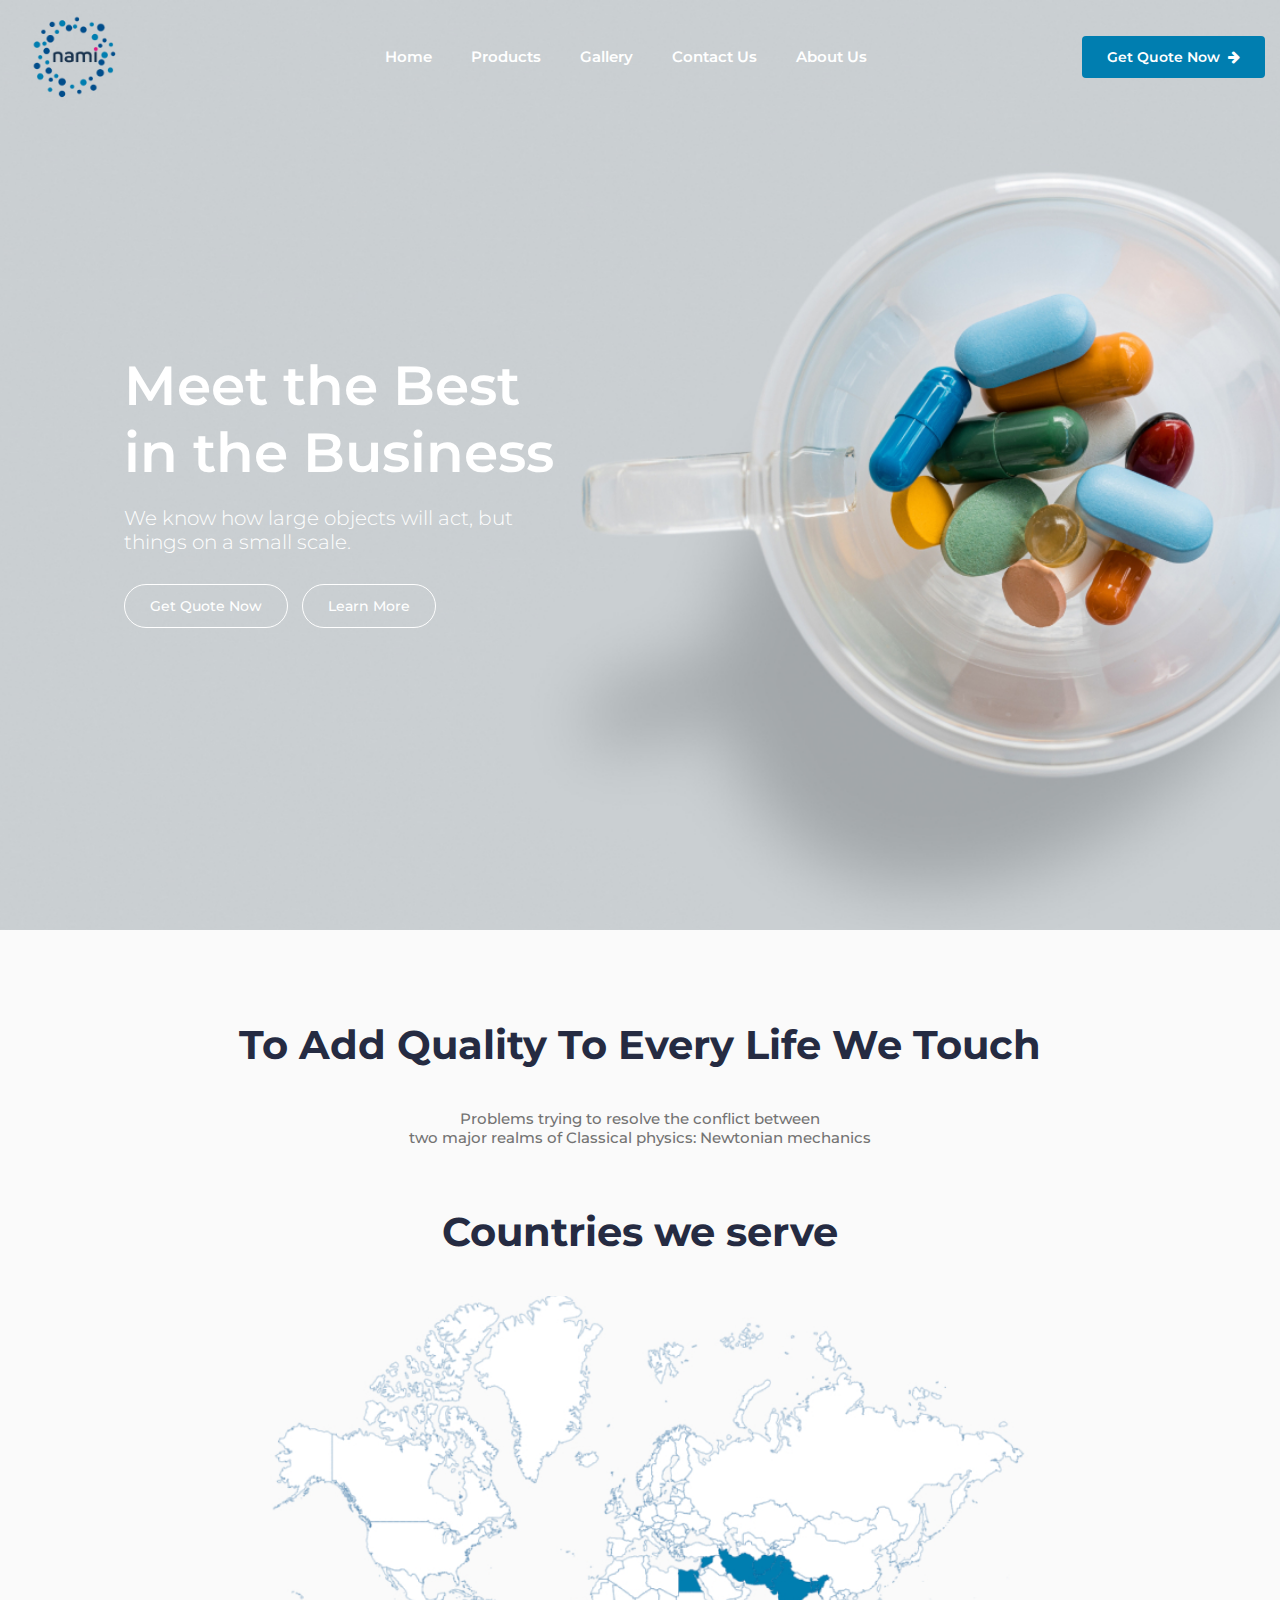
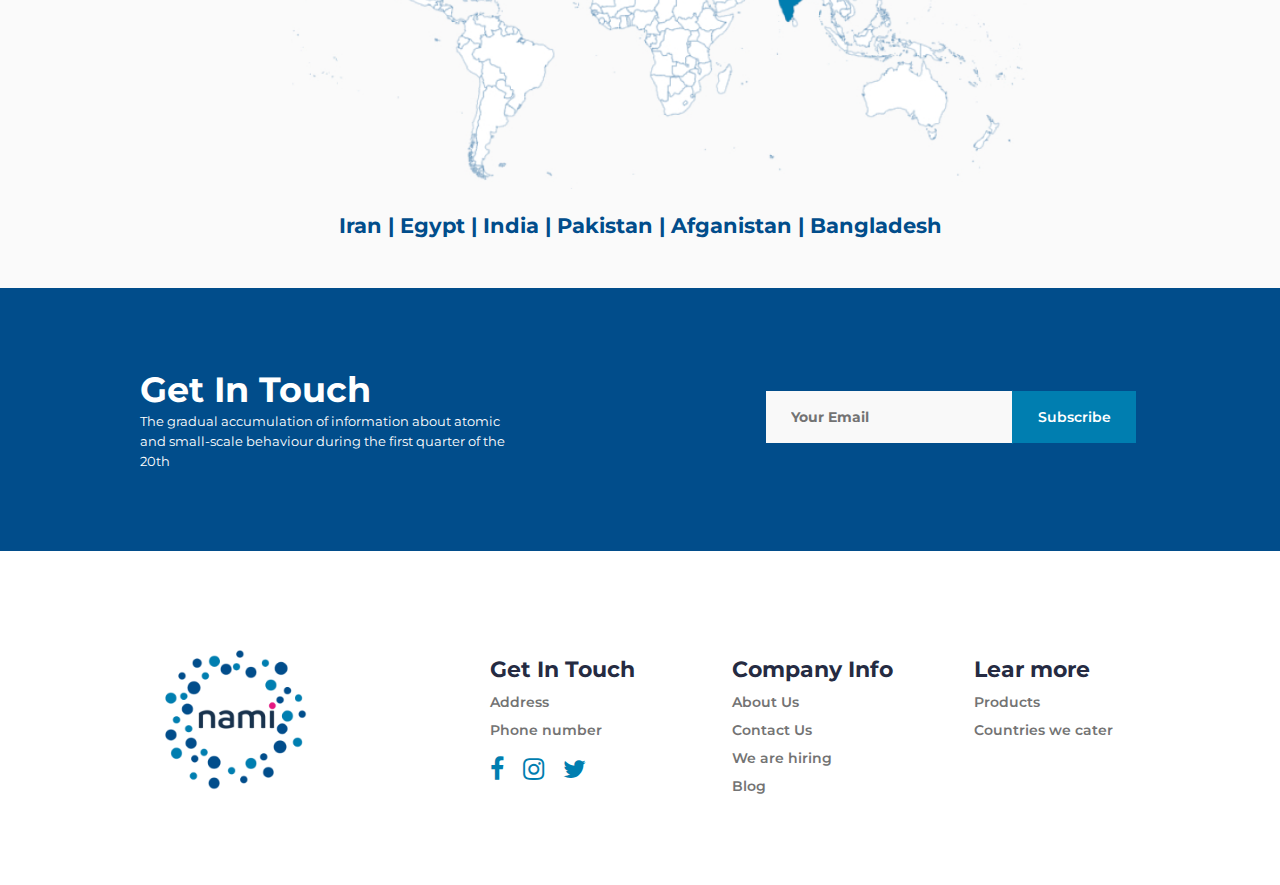
==== index.html @ d4c6fa4d "Add files via upload" ====
<!DOCTYPE html>
<html>
<head>
  <meta name="viewport" content="width=device-width, initial-scale=1">
  <link rel="stylesheet" href="style.css"> 
<body> 

<header>
	 <div class="container">
	 	<div class="row">
	 		<div class="logo"> 
	 			<img src="images/nami.png">
	    	</div>
	 		<div class="navbar">
	 			<ul>
	 				<li><a href="#"class="active">Home</a></li>
	 				<li><a href="#">Products</a></li>
	 				<li><a href="#">Gallery</a></li>
	 				<li><a href="#">Contact Us</a></li>
	 				<li><a href="#">About Us</a></li>
	 			</ul>
	 		</div>
	 		<div class="button-header">
					<a href="#">Get Quote Now &nbsp;<i class="fa fa-arrow-right"></i></a>
			</div>
	 		</div>
	 	</div>
	 </div>
</header>

<section class="home" id="home">
	<div class="container">
		<div class="row full-screen">
			<div class="row">
				<div class="home-content">
					<div class="block">
						<h1>Meet the Best in the Business</h1>	
						<h4>We know how large objects will act, but things on a small scale.</h4>
						<div class="btn">
							<a href="">Get Quote Now</a>
							<a href="">Learn More</a>
						</div>
					</div>
				</div>
			</div>
		</div>
	</div>
</section>

<section class="Main-content">
	<div class="content">
		<div class="content-sub1">
			<h2>To Add Quality To Every Life We Touch</h2>	
			<h4>Problems trying to resolve the conflict between</h4>
			<h4>two major realms of Classical physics: Newtonian mechanics </h4>
		</div>
		<div class="content-sub2">
			<h2>Countries we serve</h2>
			<img src="images/map.jpg">
			<h3>Iran | Egypt | India | Pakistan | Afganistan | Bangladesh
			</h3>
		</div>
	</div>
</section>

<section class="message-text">
	<div class="container">
		<div class="row align-items-center">
			<div class="text">
				<h2>Get In Touch</h2>
				<h3>The gradual accumulation of information about atomic and small-scale behaviour during the first quarter of the 20th </h3>
			</div>
			<div class="button">
				<input type="email" placeholder="Your Email"><a href="">Subscribe</a>
			</div>
		</div>
	</div>
</section>


<footer>
	<div class="container">
		<div class="row">
			<div class="logo">
				<img src="images/nami-footer.png">
			</div>
			<div class="empty">
			</div>
			<div class="touch">
				<h3>Get In Touch</h3>
				<h5>Address</h5>
				<h5>Phone number</h5>
				<div class="social">
					<a href=""><i class="fa fa-facebook"></i></a>
					<a href=""><i class="fa fa-instagram"></i></a>
					<a href=""><i class="fa fa-twitter"></i></a>
				</div>
			</div>
			<div class="info">
				<h3>Company Info</h3>
				<h5>About Us</h5>
				<h5>Contact Us</h5>
				<h5>We are hiring</h5>
				<h5>Blog</h5>
			</div>
			<div class="more">
				<h3>Lear more</h3>
				<h5>Products</h5>
				<h5>Countries we cater</h5>
			</div>
		</div>
	</div>
</footer>

<script type="text/javascript">
window.onscroll=function(){
	const docScrollTop=document.documentElement.scrollTop;
	if(window.innerWidth>991){
		if(docScrollTop>100){
			document.querySelector("header").classList.add("fixed")
		}
		else{
			document.querySelector("header").classList.remove("fixed")
		}
	}
}
</script>

</body>
</html>
---- style.css ----
@import url('https://fonts.googleapis.com/css2?family=Montserrat:wght@100;200;300;400;500;600;700;800;900&display=swap');
@import url('https://stackpath.bootstrapcdn.com/font-awesome/4.7.0/css/font-awesome.min.css');


html{
	scroll-behavior: smooth;
	}
body{
	margin:0; 
	font-family: 'Montserrat', sans-serif;
 
}
* {
	box-sizing:border-box; 
	margin: 0;
}

.row{
	display: flex;
	flex-wrap: wrap;
}

header{
	position: absolute;
	left: 0px;
	right: 0px;
	padding:0px 15px;
	z-index: 11;
}

header .row{
	justify-content:space-between;
	align-items: center; 
}
header.fixed{
	background-color: #ffffff;
	position: fixed;
	border-color: #eeeeee;
	animation:fixHeader .5s ease; 
	z-index: 11;
}
@keyframes fixHeader{
	0%{
		transform:translateY(-100%);opacity:0;
	}
	100%{
		transform: translateY(-%);
	}
}
header .logo img{
	width:120px;
	height: auto;
}
header.fixed .logo img{
		width:80px;
		height: auto;
}
header .navbar ul{
	list-style: none;
	padding: 0;
	margin: 0;
}
header .navbar ul li{
	display: inline-block;
	margin-left: 35px;
}
header .navbar ul li a{
	font-size: 15px;
	text-decoration:none;
	line-height: 72px;
	color: #ffffff;
	display: block;
	font-weight: 600; 
	position: relative;
}

header .navbar ul li a:hover {
	color:black;
	transition: all 0.4s ease;

}
.fixed .navbar ul li a{
	color: black;
}

.fixed .navbar ul li a:hover {
	color: #007EB0;
	transition: all 0.5s ease;
}

header .button-header{
	text-align: right;
}

header .button-header a{
	border-radius: 4px;
	color: #ffffff;
	 padding:12px 25px;
	 text-decoration: none; 
	 display: inline-block;
	 font-size: 14px;
	 font-weight: 600;
	 transition: all .5s ease;
	 background-color: #007EB0;
}
header .button-header a:hover{
	background-color: #ffffff;
	color: #000000;
}


.home{
	min-height: 100vh;
	background-image: url("images/background.jpg");
	background-size: cover;
	background-position: center;
	padding: 15px;
}
.home .full-screen{

	min-height: 100vh;

}

.home .home-content{
	
	flex:0 0 100%;
	max-width:65%;
	display: flex;
	flex-wrap: wrap;
	align-items: center;

}
.home .home-content .block{
	
	flex: 0 0 100%;
	max-width: 100%;
	padding-left: 20%;
	margin-top: 50px;
}
.home .home-content .block h6{
  color: #ffffff;
  font-size: 18px;
  font-weight: 500;
  margin: 0;
  padding: 0;
}
.home .home-content .block h1{
  color: #ffffff;
  font-size: 55px;
  font-weight: 600;
  margin: 0;
  padding: 0;

}
.home .home-content .block h4{
	color: #ffffff;
  	font-size: 20px;
  	font-weight: 300;
  	margin: 0;
  	padding: 0;
  	padding-top: 20px;
  	padding-right: 40px;

}
.home .home-content .block .btn{
	padding-top: 30px;
}
.home .home-content .block .btn a{
	border-radius: 30px;
	color: #ffffff;
	border:1px solid #ffffff;
	 padding:12px 25px;
	 text-decoration: none; 
	 display: inline-block;
	 font-size: 14px;
	 font-weight: 500;
	 transition: all .5s ease;
	 background-color: transparent;
	 margin-right: 10px;
}
.home .home-content .block .btn a:hover{
	background-color:#007EB0;
	color: #ffffff;
	border:1px solid #007EB0;

}


.Main-content .content{
	padding: 30px 0;
	text-align: center;
	background-color: #FAFAFA;
}
.Main-content .content h2{
	color: #252B42;
	font-size: 40px;
	padding-bottom: 40px;
	padding-top: 60px;
}
.Main-content .content .content-sub2 {
	width: 80%;
	height: auto;
	margin: auto;
	
}
.Main-content .content .content-sub2 img{
	width: 100%;
	height: auto;
}
.Main-content .content .content-sub2 h3{
	
	font-weight: 700;
	color: #014D8B;
	font-size: 21px;
	padding:20px 0;
}


.Main-content .content h4{

	color:#737373;
	font-size: 15px;
	font-weight: 500;
	
}


.message-text{
	background-color: #014D8B;
	padding: 80px 15px;
}
.message-text .text{
	flex: 0 0 60%;
	max-width: 60%;
	padding-left: 10%;
}
.message-text .text h2{
	font-size: 35px;
	color: #ffffff;
	font-weight: 700;
	margin: 0;
	line-height: : 35px;
}
.message-text .text h3{
	font-size: 13px;
	color: #ffffff;
	font-weight: 400;
	margin: 0;
	line-height: : 35px;
	padding-top:1opx;
	width:60%;
	line-height:20px;
}
.message-text .button{
	flex: 0 0 40%;
	max-width:  40%;
	text-align: left;
	padding-top:22px;
}
.message-text .button a{
	color: #ffffff;
	 padding: 17px 25px;
	 text-decoration: none; 
	 display: inline-block;
	 font-size: 14px;
	 font-weight: 600;
	 transition: all .5s ease;
	 background-color: #007EB0;
}
.message-text .button input:focus{
	color: black;
	font-weight: 400;
}

.message-text .button input{
	color: #ffffff;
	border-top:1px solid  #014D8B;
	border-bottom:1px solid  #014D8B;
	border-left:1px solid  #014D8B;
	border-right:1px solid  #007EB0;
	 padding:18px 25px;
	 text-decoration: none; 
	 display: inline-block;
	 font-size: 14px;
	 font-weight: 600;
	 transition: all .5s ease;
	 background-color: #F9F9F9;
}
.message-text .button a:hover{
	background-color: #ffffff;
	color: #000000;
}

::placeholder{
	color: #737373;
	font-family: 'Montserrat', sans-serif;
	font-weight: 700;
	font-size: 14px;
}

footer{
	padding: 70px 5%;
	background-color: ;
}
footer .row{
	display: flex;
	flex-direction: row;
}
footer .row h3{
	padding-top: 20px;
	font-size: 22px;
	color: #252B42;
	text-align: left;
}
footer .row h5{
	font-size: 14px;
	color:#737373;
	font-weight: 600;
	text-align: left;
	padding-top: 10px;
}
footer .logo{
	width: 30%;
	text-align: center;	
}
footer .logo img{
	width: 60%;
	height: auto;
}
footer .empty{
	width: 7%;
}
footer .touch{
	width:21%;
	text-align: left;
	padding-top: 15px;
}
footer .touch a{
	color: #007EB0;
	text-decoration: none;
	transition: all .5s ease;
	text-decoration: none;
	font-size: 25px;
	padding-right: 15px;
}
footer .touch .social{
	padding-top: 15px;;
}
footer .touch a:hover{
	color:black;
}
footer .info{
	width:21%;
	text-align: center;padding-top: 15px;
}footer .more{
	width:21%;
	text-align: center;padding-top: 15px;
}
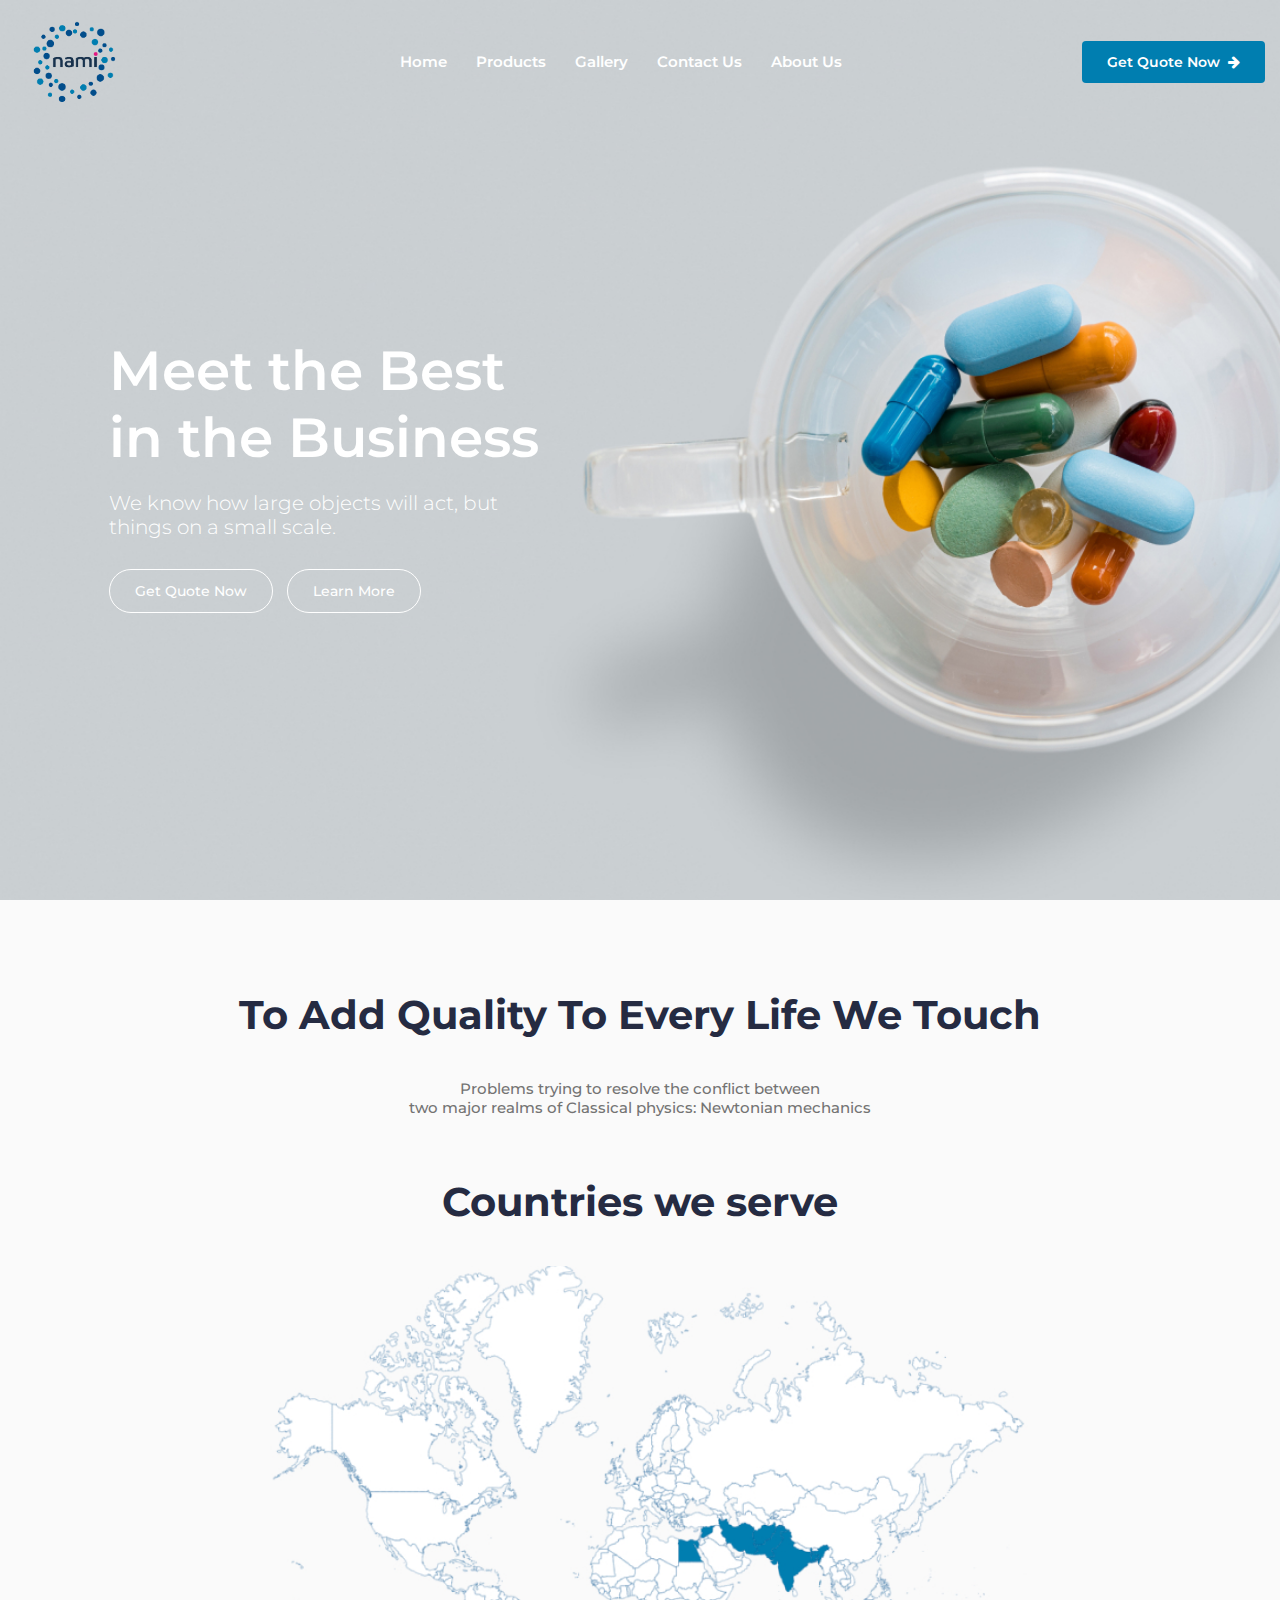
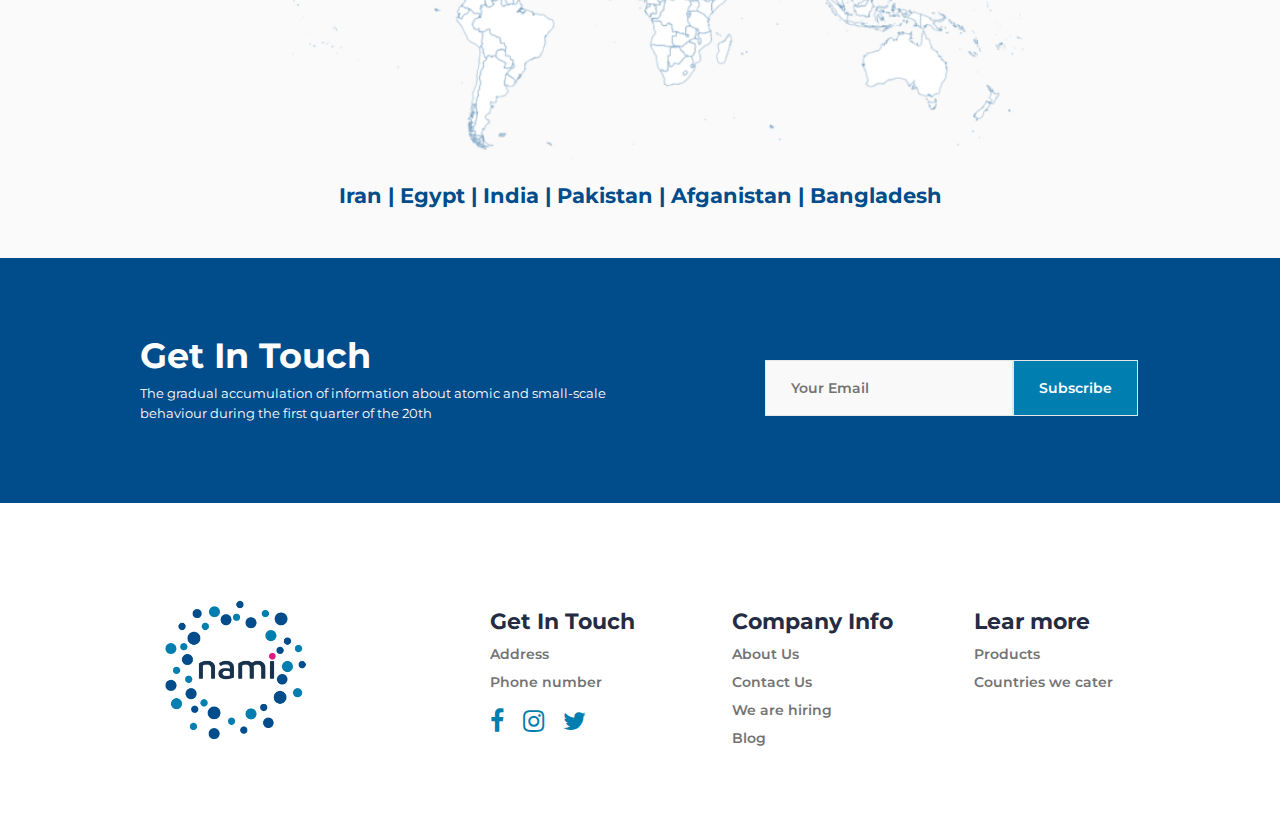
==== commit 02883e2c: "Nami" ====
--- a/index.html
+++ b/index.html
@@ -2,24 +2,29 @@
 <html>
 <head>
   <meta name="viewport" content="width=device-width, initial-scale=1">
-  <link rel="stylesheet" href="style.css"> 
+  <link rel="stylesheet" href="style.css">
 <body> 
 
 <header>
 	 <div class="container">
 	 	<div class="row">
 	 		<div class="logo"> 
-	 			<img src="images/nami.png">
+	 			<img src="images/logo.png">
 	    	</div>
-	 		<div class="navbar">
-	 			<ul>
-	 				<li><a href="#"class="active">Home</a></li>
-	 				<li><a href="#">Products</a></li>
-	 				<li><a href="#">Gallery</a></li>
-	 				<li><a href="#">Contact Us</a></li>
-	 				<li><a href="#">About Us</a></li>
+	 		<div class="navbar">	
+	 			<ul class="nav-menu">
+	 				<li class="nav-item"><a href="index.html"class="active">Home</a></li>
+	 				<li class="nav-item"><a href="products.html">Products</a></li>
+	 				<li class="nav-item"><a href="gallery.html">Gallery</a></li>
+	 				<li class="nav-item"><a href="contactUs.html">Contact Us</a></li>
+	 				<li class="nav-item"><a href="aboutUs.html">About Us</a></li>
 	 			</ul>
 	 		</div>
+			 <div class="hamburger">
+                <span class="bar"></span>
+                <span class="bar"></span>
+                <span class="bar"></span>
+            </div>
 	 		<div class="button-header">
 					<a href="#">Get Quote Now &nbsp;<i class="fa fa-arrow-right"></i></a>
 			</div>
@@ -51,8 +56,10 @@
 	<div class="content">
 		<div class="content-sub1">
 			<h2>To Add Quality To Every Life We Touch</h2>	
-			<h4>Problems trying to resolve the conflict between</h4>
-			<h4>two major realms of Classical physics: Newtonian mechanics </h4>
+			<h4>Problems trying to resolve the conflict between<br>two major realms of Classical physics: Newtonian mechanics </h4>
+		</div>
+		<div class="btn">
+			<a href="">Get Quote Now</a>
 		</div>
 		<div class="content-sub2">
 			<h2>Countries we serve</h2>
@@ -82,7 +89,7 @@
 	<div class="container">
 		<div class="row">
 			<div class="logo">
-				<img src="images/nami-footer.png">
+				<img src="images/logo.png">
 			</div>
 			<div class="empty">
 			</div>
@@ -112,20 +119,7 @@
 	</div>
 </footer>
 
-<script type="text/javascript">
-window.onscroll=function(){
-	const docScrollTop=document.documentElement.scrollTop;
-	if(window.innerWidth>991){
-		if(docScrollTop>100){
-			document.querySelector("header").classList.add("fixed")
-		}
-		else{
-			document.querySelector("header").classList.remove("fixed")
-		}
-	}
-}
-</script>
-
+<script  src="script.js"></script>
 </body>
 </html>
 
--- a/style.css
+++ b/style.css
@@ -20,7 +20,6 @@
 	display: flex;
 	flex-wrap: wrap;
 }
-
 header{
 	position: absolute;
 	left: 0px;
@@ -63,7 +62,7 @@
 }
 header .navbar ul li{
 	display: inline-block;
-	margin-left: 35px;
+	margin-left: 25px;
 }
 header .navbar ul li a{
 	font-size: 15px;
@@ -105,22 +104,29 @@
 	 background-color: #007EB0;
 }
 header .button-header a:hover{
-	background-color: #ffffff;
-	color: #000000;
+	background-color:#000000 ;
+	color: #ffffff;
 }
 
 
 .home{
 	min-height: 100vh;
+}
+.home::before {    
+
+	content: "";
 	background-image: url("images/background.jpg");
 	background-size: cover;
 	background-position: center;
-	padding: 15px;
+	position: absolute;
+	top: 0px;
+    right: 0px;
+    bottom: 0px;
+    left: 0px;
+	z-index: -20;
 }
 .home .full-screen{
-
-	min-height: 100vh;
-
+	height: 100vh;
 }
 
 .home .home-content{
@@ -133,19 +139,12 @@
 
 }
 .home .home-content .block{
-	
 	flex: 0 0 100%;
 	max-width: 100%;
 	padding-left: 20%;
 	margin-top: 50px;
 }
-.home .home-content .block h6{
-  color: #ffffff;
-  font-size: 18px;
-  font-weight: 500;
-  margin: 0;
-  padding: 0;
-}
+
 .home .home-content .block h1{
   color: #ffffff;
   font-size: 55px;
@@ -165,9 +164,11 @@
 
 }
 .home .home-content .block .btn{
+	
 	padding-top: 30px;
 }
 .home .home-content .block .btn a{
+	
 	border-radius: 30px;
 	color: #ffffff;
 	border:1px solid #ffffff;
@@ -187,6 +188,56 @@
 
 }
 
+@media(max-width:865px){
+	
+	.home::before{
+		opacity: 0.5;
+	}
+	.home::after {
+		opacity: 0.4;
+	}
+	.home .home-content{
+		max-width: 100%;
+	}
+	.home .home-content .block{
+		padding:40px 10%;
+		text-align: center;
+	}
+	.home .home-content .block .btn{
+		display: none;
+	}
+	
+.Main-content .content .btn{
+	display: block;
+}
+.Main-content .content .btn a{
+	display: block;
+	font-size: 11px;
+}
+.home .home-content .block h1{
+	color: #3D3D3D;
+	font-size: 38px;
+	font-weight: 800;
+  
+  }
+  .home .home-content .block h4{
+	  color:  #3D3D3D;
+		font-size: 14px;
+		font-weight: 500;
+		padding-right: 0px;
+  
+  }
+  .row{
+	  width: 100%;
+  }
+  .home{
+	min-height: 70vh;
+}
+.home .full-screen{
+	height: 70vh;
+}
+}
+
 
 .Main-content .content{
 	padding: 30px 0;
@@ -199,6 +250,42 @@
 	padding-bottom: 40px;
 	padding-top: 60px;
 }
+
+
+
+.Main-content .content .btn{
+	padding-top: 30px;
+	display: none;
+}
+@media (max-width:865px){
+	.Main-content .content .btn{
+		display: block;}
+		.Main-content .content h2{
+			color: #252B42;
+			font-size: 26px;
+			font-weight: 700;
+			padding:40px 5%;
+		}
+}
+.Main-content .content .btn a{
+	border-radius: 30px;
+	color: #ffffff;
+	border:1px solid #007EB0;
+	 padding:12px 25px;
+	 text-decoration: none; 
+	 display: inline-block;
+	 font-size: 14px;
+	 font-weight: 500;
+	 transition: all .5s ease;
+	 background-color: #007EB0;
+	 margin-right: 10px;
+}
+.Main-content .content .btn a:hover{
+	background-color:black;
+	color: #ffffff;
+	border:1px solid black;
+
+}
 .Main-content .content .content-sub2 {
 	width: 80%;
 	height: auto;
@@ -216,6 +303,13 @@
 	font-size: 21px;
 	padding:20px 0;
 }
+@media (max-width:865px) {
+	.Main-content .content .content-sub2 h3{
+	
+		font-size: 14px;
+	}
+	
+}
 
 
 .Main-content .content h4{
@@ -223,6 +317,7 @@
 	color:#737373;
 	font-size: 15px;
 	font-weight: 500;
+	padding:0 5%;
 	
 }
 
@@ -241,16 +336,16 @@
 	color: #ffffff;
 	font-weight: 700;
 	margin: 0;
-	line-height: : 35px;
+	line-height: 35px;
 }
 .message-text .text h3{
 	font-size: 13px;
 	color: #ffffff;
 	font-weight: 400;
 	margin: 0;
-	line-height: : 35px;
-	padding-top:1opx;
-	width:60%;
+	line-height: 35px;
+	padding-top:10px;
+	width:80%;
 	line-height:20px;
 }
 .message-text .button{
@@ -261,26 +356,25 @@
 }
 .message-text .button a{
 	color: #ffffff;
-	 padding: 17px 25px;
+	 padding: 18px 25px;
 	 text-decoration: none; 
 	 display: inline-block;
 	 font-size: 14px;
 	 font-weight: 600;
 	 transition: all .5s ease;
 	 background-color: #007EB0;
-}
-.message-text .button input:focus{
+	 border: 1px solid #E6E6E6;
+}
+.message-text .button input:focus, textarea:focus, select:focus{
 	color: black;
-	font-weight: 400;
+	font-weight: 600;
+	outline: none;
 }
 
 .message-text .button input{
 	color: #ffffff;
-	border-top:1px solid  #014D8B;
-	border-bottom:1px solid  #014D8B;
-	border-left:1px solid  #014D8B;
-	border-right:1px solid  #007EB0;
-	 padding:18px 25px;
+	border: 1px solid #E6E6E6;
+	 padding:19px 25px;
 	 text-decoration: none; 
 	 display: inline-block;
 	 font-size: 14px;
@@ -289,27 +383,58 @@
 	 background-color: #F9F9F9;
 }
 .message-text .button a:hover{
-	background-color: #ffffff;
-	color: #000000;
+	background-color: black;
+	color: white;
 }
 
 ::placeholder{
 	color: #737373;
 	font-family: 'Montserrat', sans-serif;
-	font-weight: 700;
+	font-weight: 600;
 	font-size: 14px;
 }
+@media(max-width:500px){
+	.message-text .button a{
+		 padding: 9px 15px;
+	}
+
+	.message-text .button input{
+		padding:10px 15px;
+		width:150px;
+	}
+}
+
+
+@media(max-width:960px){
+
+.message-text .text{
+	flex: none;
+	max-width: 100%;
+	padding-left: 0;
+	text-align: center;
+	margin: auto;
+}
+.message-text .text h3{
+	margin:auto;
+	width: 60%;
+	padding-bottom: 20px;
+	
+}
+.message-text .button{
+	flex: none;
+	max-width: 100%;;
+	margin: auto;
+}}
 
 footer{
-	padding: 70px 5%;
-	background-color: ;
+	padding: 60px 5%;
 }
 footer .row{
 	display: flex;
 	flex-direction: row;
 }
 footer .row h3{
-	padding-top: 20px;
+	padding-top: 30px;
 	font-size: 22px;
 	color: #252B42;
 	text-align: left;
@@ -359,3 +484,1163 @@
 	text-align: center;padding-top: 15px;
 }
 
+@media(max-width:960px){
+	footer .row{
+		display: block;
+	}
+	footer .logo{
+		margin: auto;
+		width:300px;
+	}
+	footer .empty{
+		display: none;
+		
+	}
+	footer .touch{
+		margin: auto;
+		text-align: center;
+		width: 100%;
+	}
+
+	footer .info{
+		margin: auto;
+		width:100%;
+	}footer .more{
+	margin: auto;
+	width:100%;
+	}
+	footer .row h3{
+		text-align: center;
+	}
+	footer .row h5{
+		text-align: center;
+	}
+	header .logo img{
+		width:100px;
+		height: auto;
+	}
+}
+
+.aboutUs{
+	min-height: 100vh;
+	position: relative;
+}
+.aboutUs::before {    
+
+	content: "";
+	background-image: url("images/aboutUs.jpg");
+	background-size: cover;
+	background-position: center;
+	position: absolute;
+	top: 0px;
+    right: 0px;
+    bottom: 0px;
+    left: 0px;
+	z-index: -20;
+}
+
+.aboutUs .full-screen{
+	min-height: 100vh;
+}
+
+.aboutUs .aboutUs-content{
+	
+	flex:0 0 100%;
+	max-width:90%;
+	display: flex;
+	flex-wrap: wrap;
+	align-items: center;
+
+}
+.aboutUs .aboutUs-content .block{
+	
+	flex: 0 0 100%;
+	max-width: 100%;
+	padding-left: 20%;
+	margin-top: 50px;
+}
+
+.aboutUs .aboutUs-content .block h1{
+  color: #3D3D3D;
+  font-size: 55px;
+  font-weight: 600;
+  margin: 0;
+  padding: 0;
+
+}
+.aboutUs .aboutUs-content .block h4{
+	color: #3D3D3D;
+  	font-size: 20px;
+  	font-weight: 300;
+  	margin: 0;
+  	padding: 0;
+  	padding-top: 20px;
+  	padding-right: 40px;
+
+}
+
+.about{
+	padding: 60px 4%;
+
+	background-color: #FAFAFA;;
+}
+.about h2{
+	color: #014D8B;
+	font-size: 50px;
+	font-weight: 800;
+	padding:60px 0 20px 0;
+
+}
+.about h4{
+	color: #282828;
+	font-size: 28px;
+	font-weight: 600;
+	padding: 10px 0;
+	line-height: 50px;
+}
+.about .about-content{
+	border-radius: 30px;
+	background-color:  #54A7C40A;
+	padding: 20px 4% 80px 4%;
+}
+.about .certifications{
+	padding: 40px 4% 600px 4%;
+}
+
+
+header .navbar-black ul{
+	list-style: none;
+	padding: 0;
+	margin: 0;
+}
+header .navbar-black ul li{
+	display: inline-block;
+	margin-left: 25px;
+}
+header .navbar-black ul li a{
+	font-size: 15px;
+	text-decoration:none;
+	line-height: 72px;
+	color: #3D3D3D;
+	display: block;
+	font-weight: 600; 
+	position: relative;
+}
+
+header .navbar-black ul li a:hover {
+	color:black;
+	transition: all 0.4s ease;
+
+}
+.fixed .navbar-black ul li a{
+	color: black;
+}
+
+.fixed .navbar-black ul li a:hover {
+	color: #007EB0;
+	transition: all 0.5s ease;
+}
+
+
+@media(max-width:865px){
+	
+	.aboutUs::before{
+		opacity: 0.5;
+	}
+	.aboutUs::after {
+		opacity: 0.4;
+	}
+	.aboutUs .aboutUs-content{
+		max-width: 100%;
+	}
+	.aboutUs .aboutUs-content .block{
+		padding:40px 10%;
+		text-align: center;
+	}
+	
+.aboutUs .aboutUs-content .block h1{
+	color: #3D3D3D;
+	font-size: 38px;
+	font-weight: 800;
+  
+  }
+  .aboutUs .aboutUs-content .block h4{
+	  color:  #3D3D3D;
+		font-size: 14px;
+		font-weight: 500;
+		padding-right: 0px;
+  
+  }
+  .aboutUs{
+	min-height: 70vh;
+}
+.aboutUs .full-screen{
+	min-height: 70vh;
+}
+.about .about-content{
+	
+	padding:20px 4%;
+}
+.about .about-content h2{
+	font-size: 30px;
+	padding:20px 0;
+}
+.about .about-content h4{
+	font-size: 22px;
+	line-height: 48px;
+}
+.about .certifications h2{
+	font-size: 30px;
+}
+.about .certifications {
+	padding-bottom: 0;
+}
+
+}
+
+
+
+
+
+
+.gallery{
+	min-height: 100vh;
+}
+.gallery::before {    
+
+	content: "";
+	background-image: url("images/gall.jpg");
+	background-size: cover;
+	background-position: center;
+	position: absolute;
+	top: 0px;
+    right: 0px;
+    bottom: 0px;
+    left: 0px;
+	z-index: -20;
+}
+.gallery .full-screen{
+	min-height: 100vh;
+}
+
+.gallery .gallery-content{
+	
+	flex:0 0 100%;
+	max-width:90%;
+	display: flex;
+	flex-wrap: wrap;
+	align-items: center;
+
+}
+.gallery .gallery-content .block{
+	
+	flex: 0 0 100%;
+	max-width: 100%;
+	padding-left: 20%;
+	margin-top: 50px;
+}
+
+.gallery .gallery-content .block h1{
+  color: #3D3D3D;
+  font-size: 55px;
+  font-weight: 600;
+  margin: 0;
+  padding: 0;
+
+}
+.gallery .gallery-content .block h4{
+	color: #3D3D3D;
+  	font-size: 20px;
+  	font-weight: 300;
+  	margin: 0;
+  	padding: 0;
+  	padding-top: 20px;
+  	padding-right: 40px;
+
+}
+
+.gall{
+	padding:60px 5%;
+	background: #FAFAFA;
+
+}
+.gall h2{
+	color: #014D8B;
+	font-size: 58px;
+	font-weight: 800;
+	text-align: center;
+}
+.gall .gall-container{
+	padding: 60px 0 0 0;
+}
+.gall .gall-container h3{
+	font-size: 40px;
+	font-weight: 700;
+	color: #014D8B;
+	padding: 10px 20px;
+}
+.gall .gall-container h5{
+	font-size: 14px;
+	font-weight: 500;
+	Line-height :20px;
+	color: #014D8B;
+	padding: 10px 20px;
+}
+.gall .gall-container .grid {
+	padding: 40px 0;
+	display: flex;
+	flex-direction: row;
+	flex-wrap: wrap;
+	justify-content: space-evenly;
+}
+.gall .gall-container .grid .img{
+	width:255px;
+	height:255px;
+	margin:20px;
+	background: linear-gradient(133.15deg, #FFFFFF -61.63%, #D9EDFF 229.85%);
+	margin-bottom: 70px;
+	border-radius: 15%;
+	box-shadow: 0 0 20px rgb(228, 225, 225)
+}
+
+@media(max-width:865px){
+	
+	.gallery::before{
+		opacity: 0.5;
+	}
+	.gallery::after {
+		opacity: 0.4;
+	}
+	.gallery .gallery-content{
+		max-width: 100%;
+	}
+	.gallery .gallery-content .block{
+		padding:40px 10%;
+		text-align: center;
+	}
+	
+	.gall .gall-container h3{
+		font-size: 22px;
+	}
+	.gall h2{
+		font-size: 30px;
+
+	}
+	
+	
+.gallery .gallery-content .block h1{
+	color: #3D3D3D;
+	font-size: 38px;
+	font-weight: 800;
+  
+  }
+  .gallery .gallery-content .block h4{
+	  color:  #3D3D3D;
+		font-size: 14px;
+		font-weight: 500;
+		padding-right: 0px;
+  
+  }
+  .gallery{
+	min-height: 70vh;
+}
+.gallery .full-screen{
+	min-height: 70vh;
+}
+ 
+}
+
+
+
+
+.products{
+	min-height: 100vh;
+}
+.products::before {    
+
+	content: "";
+	background-image: url("images/background.jpg");
+	background-size: cover;
+	background-position: center;
+	position: absolute;
+	top: 0px;
+    right: 0px;
+    bottom: 0px;
+    left: 0px;
+	z-index: -20;
+}
+.products .full-screen{
+	min-height: 100vh;
+}
+
+.products .products-content{
+	
+	flex:0 0 100%;
+	max-width:90%;
+	display: flex;
+	flex-wrap: wrap;
+	align-items: center;
+
+}
+.products .products-content .block{
+	
+	flex: 0 0 100%;
+	max-width: 100%;
+	padding-left: 20%;
+	margin-top: 50px;
+}
+
+.products .products-content .block h1{
+  color: white;
+  font-size: 55px;
+  font-weight: 600;
+  margin: 0;
+  padding: 0;
+
+}
+.products .products-content .block h4{
+	color: white;
+  	font-size: 20px;
+  	font-weight: 300;
+  	margin: 0;
+  	padding: 0;
+  	padding-top: 20px;
+  	padding-right: 40px;
+
+}
+
+
+
+
+@media(max-width:865px){
+	
+	.products::before{
+		opacity: 0.5;
+	}
+	.products::after {
+		opacity: 0.4;
+	}
+	.products .products-content{
+		max-width: 100%;
+	}
+	.products .products-content .block{
+		padding:40px 10%;
+		text-align: center;
+	}
+	.products .products-content .block .btn{
+		display: none;
+	}
+	
+	
+.products .products-content .block h1{
+	color: #3D3D3D;
+	font-size: 38px;
+	font-weight: 800;
+  
+  }
+  .products .products-content .block h4{
+	  color:  #3D3D3D;
+		font-size: 14px;
+		font-weight: 500;
+		padding-right: 0px;
+  
+  }
+  .products{
+	min-height: 70vh;
+}
+.products .full-screen{
+	min-height: 70vh;
+}
+ 
+}
+
+.table{
+	background-color: #FAFAFA;
+	padding:80px 0;
+}
+#items {
+	border-collapse: collapse;
+	width: 90%;
+	margin:auto;
+	background-color: white;
+	box-shadow: 0 0 30px #dbd7d7
+  }
+  
+  #items td, #items th {
+	box-shadow: 0px -1px 0px 0px #11111114 inset;
+	padding: 8px 16px;
+  }
+  
+  #items tr:hover {background-color: #ddd;}
+  #items tr{
+	  color:#014D8B;
+	  font-weight: 400;
+	  font-size: 12px;
+  }
+  #items th {
+	  font-size: 12px;
+	  font-weight: 700;
+	padding:8px 16px;
+	text-align: center;
+	background-color: #007EB0;
+	color: white;
+  }
+
+  .table h2{
+	font-size: 58px;
+	font-weight: 800;
+	line-height: 80px;
+	text-align: center;
+	color:#014D8B;
+	padding:20px 0 80px 0;
+	
+  }
+  
+.table .container {
+	display: flex;
+	flex-direction: column;
+	align-items: center;
+	justify-content: center;
+	padding: 60px 30px;
+  }
+  
+ .table  .pagination {
+	margin: 25px 0 15px 0;
+	padding-left: 0px;
+  }
+ .table .pagination,
+.table .pagination li a {
+	display: flex;
+	align-items: center;
+	justify-content: center;
+	flex-wrap: wrap;
+  }
+ .table  .pagination li {
+	list-style: none;
+  }
+ .table  .pagination li a {
+	text-decoration: none;
+	color: #014D8B;
+	height: 32px;
+	width: 32px;
+	font-size: 14px;
+	line-height: 20px;
+	border: 1px solid #014D8B;
+	border-radius:4px;
+	margin:4px;
+	font-weight: 700;
+  }
+  .table .pagination li a:hover {
+	background-color: #7fb5ca54;
+  }
+  .table .pagination li a:focus,
+ .table .pagination li a:active {
+	background-color: #007EB054;
+  }
+  @media (max-width:865px){
+	  .table{
+		  padding:10px;
+	  }
+	.table h2{
+		font-size: 26px;
+		font-weight: 700;
+		padding:10px 0;
+	}
+	.table  .pagination li a {
+		height: 20px;
+		width: 20px;
+		font-size: 10px;}
+
+  }
+  
+
+  .contactUs{
+	min-height: 100vh;
+	position: relative;
+}
+.contactUs::before {    
+
+	content: "";
+	background-image: url("images/background.jpg");
+	background-size: cover;
+	background-position: center;
+	position: absolute;
+	top: 0px;
+    right: 0px;
+    bottom: 0px;
+    left: 0px;
+	z-index: -20;
+}
+
+
+.contactUs .full-screen{
+	min-height: 100vh;
+}
+
+.contactUs .contactUs-content{
+	
+	flex:0 0 100%;
+	max-width:90%;
+	display: flex;
+	flex-wrap: wrap;
+	align-items: center;
+
+}
+.contactUs .contactUs-content .block{
+	
+	flex: 0 0 100%;
+	max-width: 100%;
+	padding-left: 20%;
+	margin-top: 50px;
+}
+
+.contactUs .contactUs-content .block h1{
+  color: white;
+  font-size: 55px;
+  font-weight: 600;
+  margin: 0;
+  padding: 0;
+
+}
+.contactUs .contactUs-content .block h4{
+	color: white;
+  	font-size: 20px;
+  	font-weight: 300;
+  	margin: 0;
+  	padding: 0;
+  	padding-top: 20px;
+  	padding-right: 40px;
+
+}
+ .reach{
+	width:40%;
+	margin:auto;
+	background-color: #FAFAFA;
+	padding:60px;
+	border-radius: 20px;
+	display: flex;
+	flex-direction: column;
+}
+.reach h3{
+	color: #1E2833;
+	font-weight: 500;
+	font-size: 30px;
+	padding:0px 0 20px 0;
+	padding-left: 30px;
+}
+
+.inputWithIcon input[type="text"] {
+	width: 100%;
+	border:none;
+	box-shadow: 2px 2px 8px 0 rgb(145, 144, 144);
+	border-radius: 4px;
+	margin: 10px 0;
+	outline: none;
+	padding: 10px 8px;
+	box-sizing: border-box;
+	transition: 0.3s;
+	padding-left: 40px;
+  }
+  
+  .inputWithIcon {
+	position: relative;
+	width:70%;
+	margin:auto;
+  }
+  
+  .inputWithIcon i {
+	position: absolute;
+	left: 0;
+	top: 8px;
+	padding: 10px 8px;
+	color: #aaa;
+	transition: 0.3s;
+  }
+
+ 
+.inputWithIcon input:focus, textarea:focus, select:focus{
+	color: rgb(82, 80, 80);
+	font-weight: 700;
+	outline: none;
+	
+}
+
+
+
+.inputWithIcon1 input[type="email"] {
+	width: 100%;
+	border:none;
+	box-shadow: 2px 2px 8px 0 rgb(145, 144, 144);
+	border-radius: 4px;
+	margin: 10px 0;
+	outline: none;
+	padding: 10px 8px;
+	box-sizing: border-box;
+	transition: 0.3s;
+	padding-left: 40px;
+  }
+  
+  .inputWithIcon1 {
+	position: relative;
+	width:70%;
+	margin:auto;
+  }
+  
+  .inputWithIcon1 i {
+	position: absolute;
+	left: 0;
+	top: 8px;
+	padding: 10px 8px;
+	color: #aaa;
+	transition: 0.3s;
+  }
+
+ 
+.inputWithIcon1	 input:focus, textarea:focus, select:focus{
+	color: rgb(82, 80, 80);
+	font-weight: 700;
+	outline: none;
+	
+}
+
+
+
+
+
+.inputWithIcon2 textarea{
+	width: 100%;
+	border:none;
+	box-shadow: 2px 2px 8px 0 rgb(145, 144, 144);
+	border-radius: 4px;
+	margin: 10px 0;
+	outline: none;
+	padding: 10px 8px;
+	box-sizing: border-box;
+	transition: 0.3s;
+	padding-left: 40px;
+	height: 100px;
+  }
+  
+  .inputWithIcon2 {
+	position: relative;
+	width:70%;
+	margin:auto;
+  }
+  
+  .inputWithIcon2 i {
+	position: absolute;
+	left: 0;
+	top: 8px;
+	padding: 10px 8px;
+	color: #aaa;
+	transition: 0.3s;
+  }
+
+ 
+.inputWithIcon1	 textarea:focus, textarea:focus, select:focus{
+	color: rgb(82, 80, 80);
+	font-weight: 700;
+	outline: none;
+	
+}
+.reach .btns {
+	display: flex;
+	flex-direction: row;
+	justify-content: flex-end;	
+	width:70%;
+	margin:auto;
+	padding-top: 15px;
+}
+.reach .btns .next{
+	box-shadow: 2px 2px 8px 0 rgb(145, 144, 144);
+	border-radius: 4px;
+	padding:8px;
+	font-size: 15px;
+	color: rgb(82, 80, 80);
+	font-weight: 500;
+	cursor: pointer;
+	margin-left:20px ;
+}
+.reach .next:hover{
+	background-color: #007EB0;
+	color: white;
+	transition: all 0.5s ease;
+}
+
+.location h2{
+font-size: 58px;
+font-weight: 800;
+line-height: 80px;
+color: #007EB0;
+text-align: center;
+padding:80px 0;
+
+}
+
+.map-responsive{
+    overflow:hidden;
+    padding-bottom:500px;
+    position:relative;
+    height:0;
+	margin:auto;
+	width:80%;
+	margin:60px auto;
+	border-radius:30px;
+	box-shadow: 0 0 30px #dbd7d7;
+}
+
+.map-responsive iframe{
+    left:0;
+    top:0;
+    height:100%;
+	width:100%;
+    position:absolute;
+}
+.button-directions{
+	padding:0px 0 150px 0;
+	text-align:center;
+}
+.button-directions .get{
+	margin-top: 40px;
+	float:center;
+	border-radius: 4px;
+	color: #ffffff;
+	 padding:12px 25px;
+	 text-decoration: none; 
+	 display: inline-block;
+	 font-size: 14px;
+	 font-weight: 600;
+	 transition: all .5s ease;
+	 background-color: #007EB0;
+}
+.button-directions .get:hover{
+	background-color:#000000 ;
+	color: #ffffff;
+}
+
+.button-directions .contact{
+	 text-decoration: none; 
+	 display: inline-block;
+	 font-size: 14px;
+	 font-weight: 600;
+	 position:absolute;
+	 right:0;
+	 margin-right:15%;
+	 text-align: left;	
+}
+.button-directions .contact h3{
+
+	font-size: 25px;
+	font-weight: 700;
+	line-height: 30px;
+	color: #007EB0;
+	padding-bottom: 20px;
+
+}
+
+.button-directions .contact h4{
+
+	font-size: 18px;
+	font-weight: 500;
+	line-height: 22px;
+	color: #1E2833;
+	padding-bottom: 10px;
+
+}
+.button-directions .contact i{
+	margin-left: 10px;
+}
+
+@media(max-width:865px){
+	
+	.contactUs::before{
+		opacity: 0.5;
+	}
+	.contactUs::after {
+		opacity: 0.4;
+	}
+	.contactUs .contactUs-content{
+		max-width: 100%;
+	}
+	.contactUs .contactUs-content .block{
+		padding:40px 10%;
+		text-align: center;
+	}
+	
+	
+.contactUs .contactUs-content .block h1{
+	color: #3D3D3D;
+	font-size: 38px;
+	font-weight: 800;
+  
+  }
+  .contactUs .contactUs-content .block h4{
+	  color:  #3D3D3D;
+		font-size: 14px;
+		font-weight: 500;
+		padding-right: 0px;
+  
+  }
+  .contactUs{
+	min-height: 70vh;
+}
+.contactUs .full-screen{
+	min-height: 70vh;
+}
+
+.location h2{
+	color: #252B42;
+	font-size: 26px;
+	font-weight: 700;
+	padding:40px 0;
+}
+.location .map-responsive{
+	padding-bottom: 200px;
+	box-shadow: 0 0 10px #dbd7d7;
+	margin: 0 auto 30px auto;
+	border-radius: 10px;
+}
+.button-directions .contact{
+	position: relative;
+}
+ 
+
+}
+@media(max-width:550px){
+
+	.button-directions .get{
+		font-size: 10px;
+		padding: 10px;
+	}
+	.button-directions .contact h3{
+		font-size: 20px;
+	
+	}
+	.button-directions .contact h4{
+		font-size: 14px;
+	
+	}
+}
+@media (min-width:866px) and (max-width:1024px) {
+	.location .reach{
+		width: 60%;
+	}
+	.button-directions{
+		margin-bottom: 80px;
+	}
+	.button-directions .contact{
+		position: relative;
+		text-align: left;
+		float: left;
+		padding-left: 10%;
+		margin-right: 0;
+	}
+	.button-directions .get{
+		float: right;
+		margin-right: 10%;
+		margin-top: 100px;
+	}
+	 
+	
+}
+
+@media (max-width:865px)  {
+	.location .reach{
+		width: 90%;
+		padding:40px 0%;
+	}
+	.button-directions{
+		margin-bottom: 60px;
+	}
+	.button-directions .contact{
+		position: relative;
+		text-align: left;
+		float: left;
+		padding-left: 10%;
+		margin-right: 0;
+	}
+	.button-directions .get{
+		float: right;
+		margin-right: 10%;
+		margin-top: 100px;
+	}
+	 
+	
+}
+
+
+.hamburger {
+    display: none;
+}
+
+.bar {
+    display: block;
+    width: 25px;
+    height: 3px;
+    margin: 5px auto;
+    -webkit-transition: all 0.3s ease-in-out;
+    transition: all 0.3s ease-in-out;
+    background-color: #101010;
+}
+
+@media only screen and (max-width: 900px) {
+    header .navbar .nav-menu {
+        position: fixed;
+        right: -100%;
+        flex-direction: column;
+        background-color: #fff;
+        width: 70%;
+		height: 100%;
+		top:0;
+        text-align: center;
+        transition: 0.3s;
+        box-shadow:
+            0 10px 27px rgba(0, 0, 0, 0.05);
+    }
+	header .button-header{
+		position: fixed;
+        left: -100%;
+	}
+
+    header .navbar .nav-menu.active {
+        right: 0;
+		padding-top: 80px;
+    }
+
+    header .navbar .nav-menu .nav-item {
+        margin: 10px 0;
+		display: block;
+		
+    }
+	header .navbar .nav-menu .nav-item a{
+        color: black;	
+		font-size: 20px;
+    }
+	header .navbar .nav-menu .nav-item a:hover{
+        color: #007EB0;	
+    }
+
+
+
+	header .navbar-black .nav-menu {
+        position: fixed;
+        right: -100%;
+        flex-direction: column;
+        background-color: #fff;
+        width: 70%;
+		height: 100%;
+		top:0;
+        text-align: center;
+        transition: 0.3s;
+        box-shadow:
+            0 10px 27px rgba(0, 0, 0, 0.05);
+    }
+
+    header .navbar-black .nav-menu.active {
+        right: 0;
+		padding-top: 80px;
+    }
+
+    header .navbar-black .nav-menu .nav-item {
+        margin: 10px 0;
+		display: block;
+		
+    }
+	header .navbar-black .nav-menu .nav-item a{
+        color: black;	
+		font-size: 20px;
+    }
+	header .navbar-black .nav-menu .nav-item a:hover{
+        color: #007EB0;	
+    }
+
+    .hamburger {
+        display: block;
+        cursor: pointer;
+		padding-right: 4%;;
+    }
+	.hamburger.active{
+		position: fixed;
+		right:5%;
+	}
+	.hamburger.active .bar:nth-child(2) {
+        opacity: 0;
+    }
+
+    .hamburger.active .bar:nth-child(1) {
+        transform: translateY(8px) rotate(45deg);
+    }
+
+    .hamburger.active .bar:nth-child(3) {
+        transform: translateY(-8px) rotate(-45deg);
+    }
+	
+}
+
+
+
+.flickity-page-dots {
+	display: none;
+}
+.flickity-prev-next-button{
+	display: none;
+}
+.flickity-prev-next-button:hover{
+	
+	background: transparent;
+}
+
+@media (max-width:430px) {
+	
+
+.gall .gall-container .grid{
+	display: none;
+}
+
+  body { font-family: sans-serif; }
+  
+  .gallery1 {
+	  padding:40px 0;
+	  background-color: #FAFAFA;
+  }
+  
+  .gallery1-cell {
+	width: 90%;
+	height: 200px;
+	margin-right: 20px;
+	width:255px;
+	height:255px;
+	margin:15px;
+	background: linear-gradient(133.15deg, #FFFFFF -61.63%, #D9EDFF 229.85%);
+	border-radius: 15%;
+	box-shadow: 0 0 10px rgb(228, 225, 225)
+  }
+  
+  /* cell number */
+  .gallery1-cell:before {
+	display: block;
+	text-align: center;
+	line-height: 200px;
+	font-size: 80px;
+	color: white;
+  }
+ 
+  .flickity-prev-next-button.next{
+	  display: block;
+	  background-color: transparent;
+  }
+  .flickity-prev-next-button:hover.next{
+	
+	background-color: transparent;
+	
+}
+.flickity-prev-next-button.previous{
+	display: block;
+	background-color: transparent;
+}
+.flickity-prev-next-button:hover.previous{
+  
+  background-color: transparent;
+  
+}
+}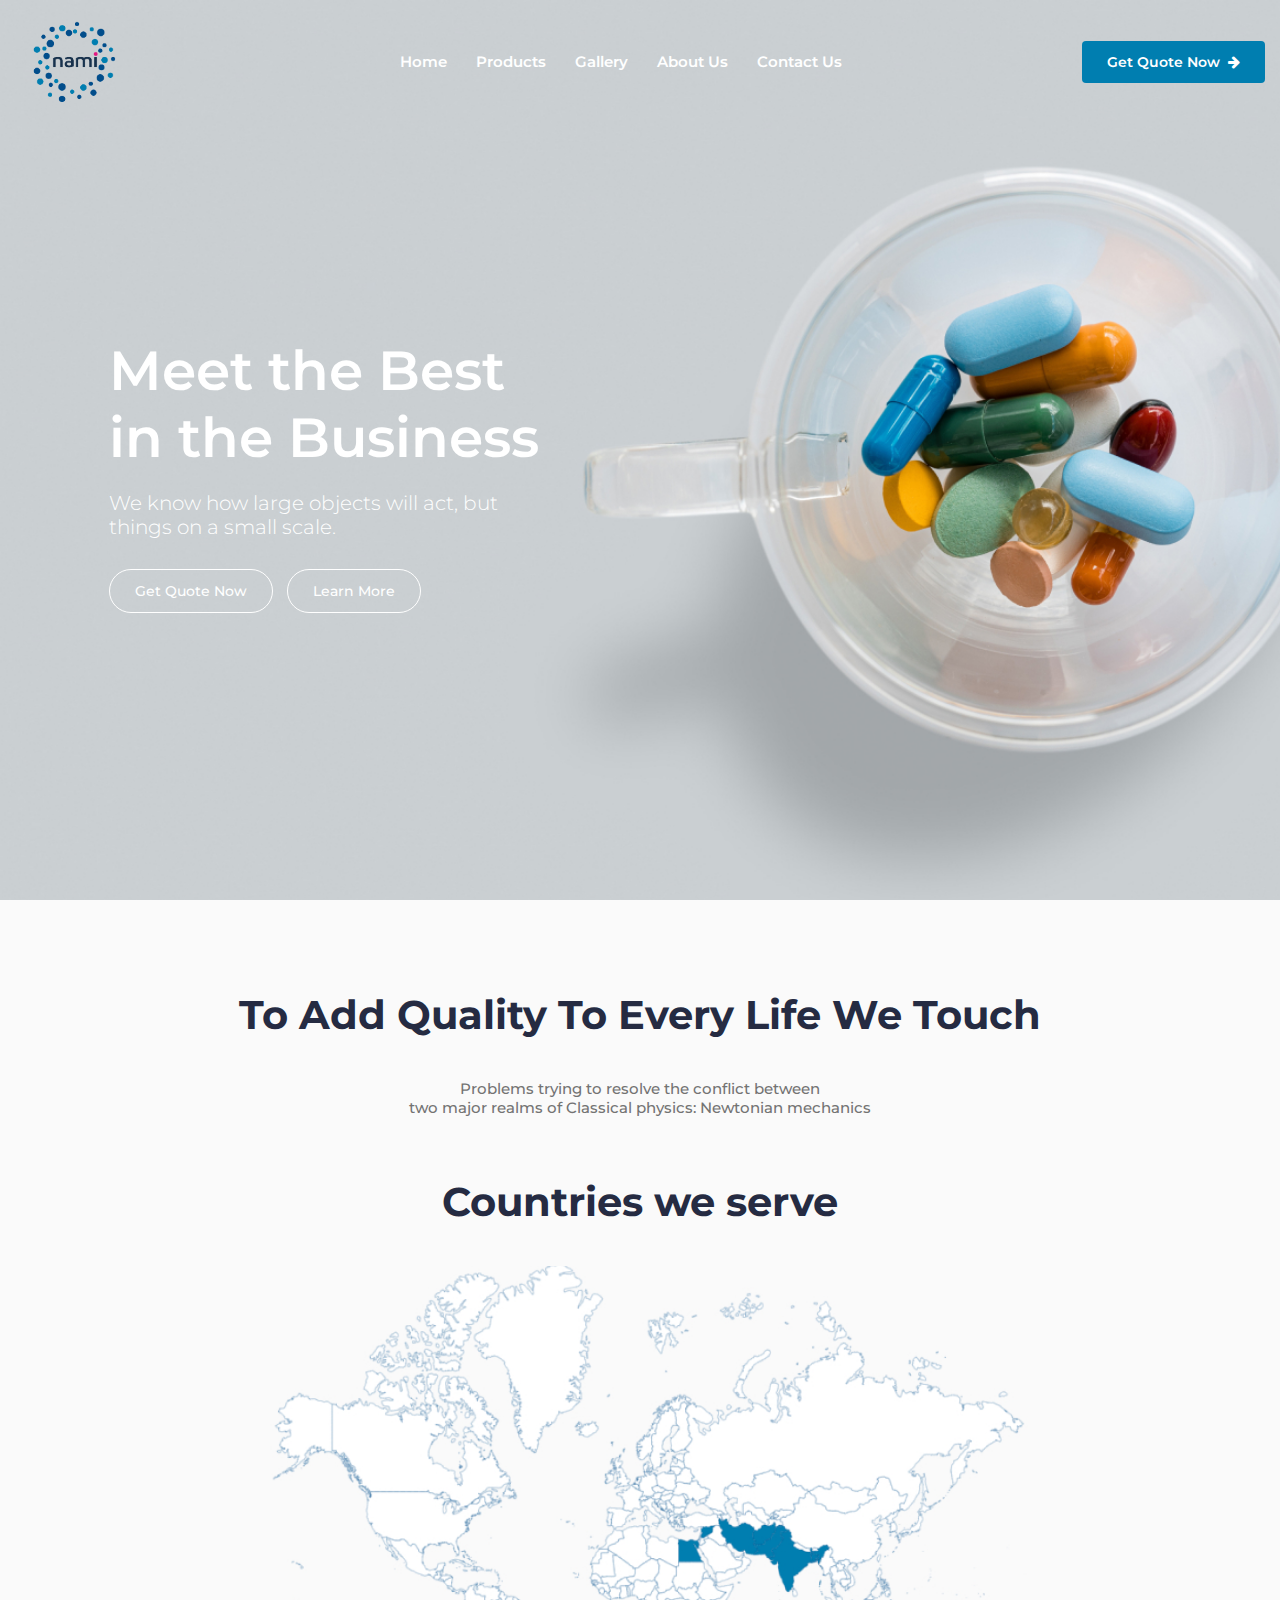
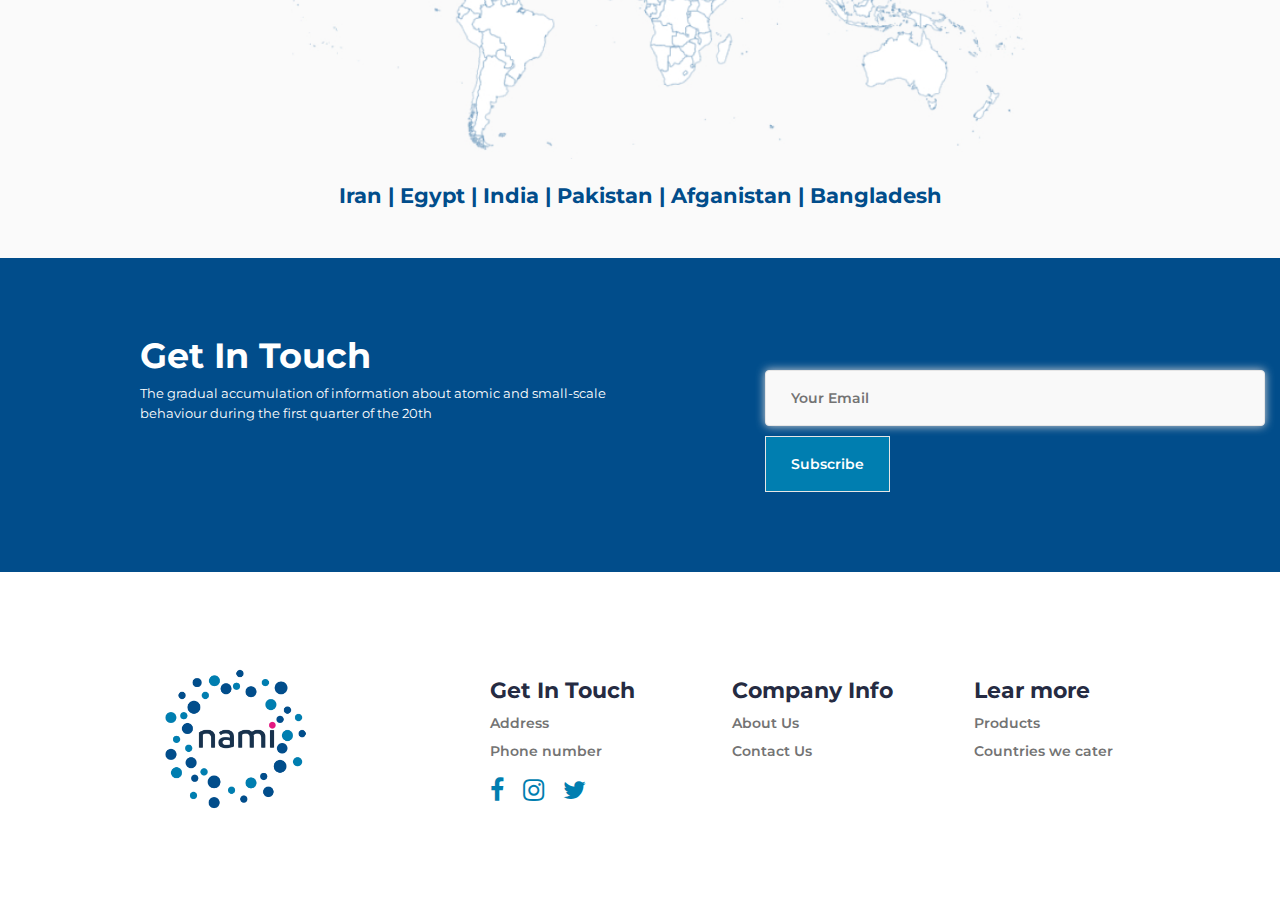
==== commit bfc45c8a: "Final Website" ====
--- a/index.html
+++ b/index.html
@@ -1,131 +1,117 @@
- <!DOCTYPE html>
+<!DOCTYPE html>
 <html>
-<head>
-  <meta name="viewport" content="width=device-width, initial-scale=1">
-  <link rel="stylesheet" href="style.css">
-<body> 
-
-<header>
-	 <div class="container">
-	 	<div class="row">
-	 		<div class="logo"> 
-	 			<img src="images/logo.png">
-	    	</div>
-	 		<div class="navbar">	
-	 			<ul class="nav-menu">
-	 				<li class="nav-item"><a href="index.html"class="active">Home</a></li>
-	 				<li class="nav-item"><a href="products.html">Products</a></li>
-	 				<li class="nav-item"><a href="gallery.html">Gallery</a></li>
-	 				<li class="nav-item"><a href="contactUs.html">Contact Us</a></li>
-	 				<li class="nav-item"><a href="aboutUs.html">About Us</a></li>
-	 			</ul>
-	 		</div>
-			 <div class="hamburger">
-                <span class="bar"></span>
-                <span class="bar"></span>
-                <span class="bar"></span>
+   <head>
+      <meta name="viewport" content="width=device-width, initial-scale=1">
+      <link rel="stylesheet" href="style.css">
+	  <title>Namilifesciences</title>
+	  <link rel = "icon" type = "image/png" href = "images/logo.png">
+   <body>
+      <header>
+         <div class="container">
+            <div class="row">
+               <div class="logo"> 
+                  <img src="images/logo.png">
+               </div>
+               <div class="navbar">
+                  <ul class="nav-menu">
+                     <li class="nav-item"><a href="index.html"class="active">Home</a></li>
+                     <li class="nav-item"><a href="products.html">Products</a></li>
+                     <li class="nav-item"><a href="gallery.html">Gallery</a></li>
+                     <li class="nav-item"><a href="aboutUs.html">About Us</a></li>
+                     <li class="nav-item"><a href="contactUs.html">Contact Us</a></li>
+                  </ul>
+               </div>
+               <div class="hamburger">
+                  <span class="bar"></span>
+                  <span class="bar"></span>
+                  <span class="bar"></span>
+               </div>
+               <div class="button-header">
+                  <a href="contactUs.html#location">Get Quote Now &nbsp;<i class="fa fa-arrow-right"></i></a>
+               </div>
             </div>
-	 		<div class="button-header">
-					<a href="#">Get Quote Now &nbsp;<i class="fa fa-arrow-right"></i></a>
-			</div>
-	 		</div>
-	 	</div>
-	 </div>
-</header>
-
-<section class="home" id="home">
-	<div class="container">
-		<div class="row full-screen">
-			<div class="row">
-				<div class="home-content">
-					<div class="block">
-						<h1>Meet the Best in the Business</h1>	
-						<h4>We know how large objects will act, but things on a small scale.</h4>
-						<div class="btn">
-							<a href="">Get Quote Now</a>
-							<a href="">Learn More</a>
-						</div>
-					</div>
-				</div>
-			</div>
-		</div>
-	</div>
-</section>
-
-<section class="Main-content">
-	<div class="content">
-		<div class="content-sub1">
-			<h2>To Add Quality To Every Life We Touch</h2>	
-			<h4>Problems trying to resolve the conflict between<br>two major realms of Classical physics: Newtonian mechanics </h4>
-		</div>
-		<div class="btn">
-			<a href="">Get Quote Now</a>
-		</div>
-		<div class="content-sub2">
-			<h2>Countries we serve</h2>
-			<img src="images/map.jpg">
-			<h3>Iran | Egypt | India | Pakistan | Afganistan | Bangladesh
-			</h3>
-		</div>
-	</div>
-</section>
-
-<section class="message-text">
-	<div class="container">
-		<div class="row align-items-center">
-			<div class="text">
-				<h2>Get In Touch</h2>
-				<h3>The gradual accumulation of information about atomic and small-scale behaviour during the first quarter of the 20th </h3>
-			</div>
-			<div class="button">
-				<input type="email" placeholder="Your Email"><a href="">Subscribe</a>
-			</div>
-		</div>
-	</div>
-</section>
-
-
-<footer>
-	<div class="container">
-		<div class="row">
-			<div class="logo">
-				<img src="images/logo.png">
-			</div>
-			<div class="empty">
-			</div>
-			<div class="touch">
-				<h3>Get In Touch</h3>
-				<h5>Address</h5>
-				<h5>Phone number</h5>
-				<div class="social">
+         </div>
+         </div>
+      </header>
+      <section class="home" id="home">
+         <div class="container">
+            <div class="row full-screen">
+               <div class="row">
+                  <div class="home-content">
+                     <div class="block">
+                        <h1>Meet the Best in the Business</h1>
+                        <h4>We know how large objects will act, but things on a small scale.</h4>
+                        <div class="btn">
+                           <a href="contactUs.html#location">Get Quote Now</a>
+                           <a href="">Learn More</a>
+                        </div>
+                     </div>
+                  </div>
+               </div>
+            </div>
+         </div>
+      </section>
+      <section class="Main-content" id="Main-content">
+         <div class="content">
+            <div class="content-sub1">
+               <h2>To Add Quality To Every Life We Touch</h2>
+               <h4>Problems trying to resolve the conflict between<br>two major realms of Classical physics: Newtonian mechanics </h4>
+            </div>
+            <div class="btn">
+               <a href="contactUs.html#location">Get Quote Now</a>
+            </div>
+            <div class="content-sub2" id="content-sub2">
+               <h2>Countries we serve</h2>
+               <img src="images/map.jpg">
+               <h3>Iran | Egypt | India | Pakistan | Afganistan | Bangladesh
+               </h3>
+            </div>
+         </div>
+      </section>
+      <section class="message-text">
+         <div class="container">
+            <div class="row align-items-center">
+               <div class="text">
+                  <h2>Get In Touch</h2>
+                  <h3>The gradual accumulation of information about atomic and small-scale behaviour during the first quarter of the 20th </h3>
+               </div>
+               <div class="button">
+                  <input type="email" placeholder="Your Email"><a href="">Subscribe</a>
+               </div>
+            </div>
+         </div>
+      </section>
+      <footer>
+		<div class="container">
+		   <div class="row">
+			  <div class="logo">
+				 <img src="images/logo.png">
+			  </div>
+			  <div class="empty">
+			  </div>
+			  <div class="touch">
+				 <h3>Get In Touch</h3>
+				 <h5><a href="contactUs.html#map">Address</a></h5>
+				 <h5><a href="contactUs.html#contact">Phone number</a></h5>
+				 <div class="social">
 					<a href=""><i class="fa fa-facebook"></i></a>
 					<a href=""><i class="fa fa-instagram"></i></a>
 					<a href=""><i class="fa fa-twitter"></i></a>
-				</div>
-			</div>
-			<div class="info">
-				<h3>Company Info</h3>
-				<h5>About Us</h5>
-				<h5>Contact Us</h5>
-				<h5>We are hiring</h5>
-				<h5>Blog</h5>
-			</div>
-			<div class="more">
-				<h3>Lear more</h3>
-				<h5>Products</h5>
-				<h5>Countries we cater</h5>
-			</div>
+				 </div>
+			  </div>
+			  <div class="info">
+				 <h3>Company Info</h3>
+				 <h5 ><a href="aboutUs.html">About Us</a></h5>
+				 <h5><a href="contactUs.html">Contact Us</a></h5>
+			  </div>
+			  <div class="more">
+				 <h3>Lear more</h3>
+				 <h5><a href="products.html">Products</a></h5>
+				 <h5><a href="#content-sub2">Countries we cater</a></h5>
+			  </div>
+		   </div>
 		</div>
-	</div>
-</footer>
-
-<script  src="script.js"></script>
-</body>
-</html>
-
-
-
-
-
-
-
+	 </footer>
+      <script  src="script.js"></script>
+   </body>
+</html>--- a/style.css
+++ b/style.css
@@ -1,85 +1,92 @@
-
 @import url('https://fonts.googleapis.com/css2?family=Montserrat:wght@100;200;300;400;500;600;700;800;900&display=swap');
 @import url('https://stackpath.bootstrapcdn.com/font-awesome/4.7.0/css/font-awesome.min.css');
-
-
-html{
+html {
 	scroll-behavior: smooth;
-	}
-body{
-	margin:0; 
+}
+
+body {
+	margin: 0;
 	font-family: 'Montserrat', sans-serif;
- 
-}
+}
+
 * {
-	box-sizing:border-box; 
+	box-sizing: border-box;
 	margin: 0;
 }
 
-.row{
+.row {
 	display: flex;
 	flex-wrap: wrap;
 }
-header{
+
+header {
 	position: absolute;
 	left: 0px;
 	right: 0px;
-	padding:0px 15px;
+	padding: 0px 15px;
 	z-index: 11;
 }
 
-header .row{
-	justify-content:space-between;
-	align-items: center; 
-}
-header.fixed{
+header .row {
+	justify-content: space-between;
+	align-items: center;
+}
+
+header.fixed {
 	background-color: #ffffff;
 	position: fixed;
 	border-color: #eeeeee;
-	animation:fixHeader .5s ease; 
+	animation: fixHeader .5s ease;
 	z-index: 11;
 }
-@keyframes fixHeader{
-	0%{
-		transform:translateY(-100%);opacity:0;
-	}
-	100%{
+
+@keyframes fixHeader {
+	0% {
+		transform: translateY(-100%);
+		opacity: 0;
+	}
+	100% {
 		transform: translateY(-%);
 	}
 }
-header .logo img{
-	width:120px;
+
+header .logo img {
+	width: 120px;
 	height: auto;
 }
-header.fixed .logo img{
-		width:80px;
-		height: auto;
-}
-header .navbar ul{
+
+header.fixed .logo img {
+	width: 80px;
+	height: auto;
+}
+
+header .navbar ul {
 	list-style: none;
 	padding: 0;
 	margin: 0;
 }
-header .navbar ul li{
+
+header .navbar ul li {
 	display: inline-block;
 	margin-left: 25px;
 }
-header .navbar ul li a{
+
+header .navbar ul li a {
 	font-size: 15px;
-	text-decoration:none;
+	text-decoration: none;
 	line-height: 72px;
 	color: #ffffff;
 	display: block;
-	font-weight: 600; 
+	font-weight: 600;
 	position: relative;
 }
 
 header .navbar ul li a:hover {
-	color:black;
+	color: black;
 	transition: all 0.4s ease;
-
-}
-.fixed .navbar ul li a{
+}
+
+.fixed .navbar ul li a {
 	color: black;
 }
 
@@ -88,381 +95,401 @@
 	transition: all 0.5s ease;
 }
 
-header .button-header{
+header .button-header {
 	text-align: right;
 }
 
-header .button-header a{
+header .button-header a {
 	border-radius: 4px;
 	color: #ffffff;
-	 padding:12px 25px;
-	 text-decoration: none; 
-	 display: inline-block;
-	 font-size: 14px;
-	 font-weight: 600;
-	 transition: all .5s ease;
-	 background-color: #007EB0;
-}
-header .button-header a:hover{
-	background-color:#000000 ;
+	padding: 12px 25px;
+	text-decoration: none;
+	display: inline-block;
+	font-size: 14px;
+	font-weight: 600;
+	transition: all .5s ease;
+	background-color: #007EB0;
+}
+
+header .button-header a:hover {
+	background-color: #000000;
 	color: #ffffff;
 }
 
-
-.home{
+.home {
 	min-height: 100vh;
-}
-.home::before {    
-
+	position: relative;
+}
+
+.home::before {
 	content: "";
 	background-image: url("images/background.jpg");
 	background-size: cover;
 	background-position: center;
 	position: absolute;
 	top: 0px;
-    right: 0px;
-    bottom: 0px;
-    left: 0px;
+	right: 0px;
+	bottom: 0px;
+	left: 0px;
 	z-index: -20;
 }
-.home .full-screen{
-	height: 100vh;
-}
-
-.home .home-content{
-	
-	flex:0 0 100%;
-	max-width:65%;
+
+.home .full-screen {
+	min-height: 100vh;
+}
+
+.home .home-content {
+	flex: 0 0 100%;
+	max-width: 65%;
 	display: flex;
 	flex-wrap: wrap;
 	align-items: center;
-
-}
-.home .home-content .block{
+}
+
+.home .home-content .block {
 	flex: 0 0 100%;
 	max-width: 100%;
 	padding-left: 20%;
 	margin-top: 50px;
 }
 
-.home .home-content .block h1{
-  color: #ffffff;
-  font-size: 55px;
-  font-weight: 600;
-  margin: 0;
-  padding: 0;
-
-}
-.home .home-content .block h4{
+.home .home-content .block h1 {
 	color: #ffffff;
-  	font-size: 20px;
-  	font-weight: 300;
-  	margin: 0;
-  	padding: 0;
-  	padding-top: 20px;
-  	padding-right: 40px;
-
-}
-.home .home-content .block .btn{
-	
+	font-size: 55px;
+	font-weight: 600;
+	margin: 0;
+	padding: 0;
+}
+
+.home .home-content .block h4 {
+	color: #ffffff;
+	font-size: 20px;
+	font-weight: 300;
+	margin: 0;
+	padding: 0;
+	padding-top: 20px;
+	padding-right: 40px;
+}
+
+.home .home-content .block .btn {
 	padding-top: 30px;
 }
-.home .home-content .block .btn a{
-	
+
+.home .home-content .block .btn a {
 	border-radius: 30px;
 	color: #ffffff;
-	border:1px solid #ffffff;
-	 padding:12px 25px;
-	 text-decoration: none; 
-	 display: inline-block;
-	 font-size: 14px;
-	 font-weight: 500;
-	 transition: all .5s ease;
-	 background-color: transparent;
-	 margin-right: 10px;
-}
-.home .home-content .block .btn a:hover{
-	background-color:#007EB0;
+	border: 1px solid #ffffff;
+	padding: 12px 25px;
+	text-decoration: none;
+	display: inline-block;
+	font-size: 14px;
+	font-weight: 500;
+	transition: all .5s ease;
+	background-color: transparent;
+	margin-right: 10px;
+}
+
+.home .home-content .block .btn a:hover {
+	background-color: #007EB0;
 	color: #ffffff;
-	border:1px solid #007EB0;
-
-}
-
-@media(max-width:865px){
-	
-	.home::before{
+	border: 1px solid #007EB0;
+}
+
+@media(max-width:865px) {
+	.home::before {
 		opacity: 0.5;
 	}
 	.home::after {
 		opacity: 0.4;
 	}
-	.home .home-content{
+	.home .home-content {
 		max-width: 100%;
 	}
-	.home .home-content .block{
-		padding:40px 10%;
+	.home .home-content .block {
+		padding: 40px 10%;
 		text-align: center;
 	}
-	.home .home-content .block .btn{
+	.home .home-content .block .btn {
 		display: none;
 	}
-	
-.Main-content .content .btn{
-	display: block;
-}
-.Main-content .content .btn a{
-	display: block;
-	font-size: 11px;
-}
-.home .home-content .block h1{
-	color: #3D3D3D;
-	font-size: 38px;
-	font-weight: 800;
-  
-  }
-  .home .home-content .block h4{
-	  color:  #3D3D3D;
+	.Main-content .content .btn {
+		display: block;
+	}
+	.Main-content .content .btn a {
+		display: block;
+		font-size: 11px;
+	}
+	.home .home-content .block h1 {
+		color: #3D3D3D;
+		font-size: 38px;
+		font-weight: 800;
+	}
+	.home .home-content .block h4 {
+		color: #3D3D3D;
 		font-size: 14px;
 		font-weight: 500;
 		padding-right: 0px;
-  
-  }
-  .row{
-	  width: 100%;
-  }
-  .home{
-	min-height: 70vh;
-}
-.home .full-screen{
-	height: 70vh;
-}
-}
-
-
-.Main-content .content{
+	}
+	.row {
+		width: 100%;
+	}
+	.home {
+		min-height: 70vh;
+	}
+	.home .full-screen {
+		min-height: 70vh;
+	}
+}
+
+.Main-content .content {
 	padding: 30px 0;
 	text-align: center;
 	background-color: #FAFAFA;
 }
-.Main-content .content h2{
+
+.Main-content .content h2 {
 	color: #252B42;
 	font-size: 40px;
 	padding-bottom: 40px;
 	padding-top: 60px;
 }
 
-
-
-.Main-content .content .btn{
+.Main-content .content .btn {
 	padding-top: 30px;
 	display: none;
 }
-@media (max-width:865px){
-	.Main-content .content .btn{
-		display: block;}
-		.Main-content .content h2{
-			color: #252B42;
-			font-size: 26px;
-			font-weight: 700;
-			padding:40px 5%;
-		}
-}
-.Main-content .content .btn a{
+
+@media (max-width:865px) {
+	.Main-content .content .btn {
+		display: block;
+	}
+	.Main-content .content h2 {
+		color: #252B42;
+		font-size: 26px;
+		font-weight: 700;
+		padding: 40px 5%;
+	}
+}
+
+.Main-content .content .btn a {
 	border-radius: 30px;
 	color: #ffffff;
-	border:1px solid #007EB0;
-	 padding:12px 25px;
-	 text-decoration: none; 
-	 display: inline-block;
-	 font-size: 14px;
-	 font-weight: 500;
-	 transition: all .5s ease;
-	 background-color: #007EB0;
-	 margin-right: 10px;
-}
-.Main-content .content .btn a:hover{
-	background-color:black;
+	border: 1px solid #007EB0;
+	padding: 12px 25px;
+	text-decoration: none;
+	display: inline-block;
+	font-size: 14px;
+	font-weight: 500;
+	transition: all .5s ease;
+	background-color: #007EB0;
+	margin-right: 10px;
+}
+
+.Main-content .content .btn a:hover {
+	background-color: black;
 	color: #ffffff;
-	border:1px solid black;
-
-}
+	border: 1px solid black;
+}
+
 .Main-content .content .content-sub2 {
 	width: 80%;
 	height: auto;
 	margin: auto;
-	
-}
-.Main-content .content .content-sub2 img{
+}
+
+.Main-content .content .content-sub2 img {
 	width: 100%;
 	height: auto;
 }
-.Main-content .content .content-sub2 h3{
-	
+
+.Main-content .content .content-sub2 h3 {
 	font-weight: 700;
 	color: #014D8B;
 	font-size: 21px;
-	padding:20px 0;
-}
+	padding: 20px 0;
+}
+
 @media (max-width:865px) {
-	.Main-content .content .content-sub2 h3{
-	
+	.Main-content .content .content-sub2 h3 {
 		font-size: 14px;
 	}
-	
-}
-
-
-.Main-content .content h4{
-
-	color:#737373;
+}
+
+.Main-content .content h4 {
+	color: #737373;
 	font-size: 15px;
 	font-weight: 500;
-	padding:0 5%;
-	
-}
-
-
-.message-text{
+	padding: 0 5%;
+}
+
+.message-text {
 	background-color: #014D8B;
 	padding: 80px 15px;
 }
-.message-text .text{
+
+.message-text .text {
 	flex: 0 0 60%;
 	max-width: 60%;
 	padding-left: 10%;
 }
-.message-text .text h2{
+
+.message-text .text h2 {
 	font-size: 35px;
 	color: #ffffff;
 	font-weight: 700;
 	margin: 0;
 	line-height: 35px;
 }
-.message-text .text h3{
+
+.message-text .text h3 {
 	font-size: 13px;
 	color: #ffffff;
 	font-weight: 400;
 	margin: 0;
 	line-height: 35px;
-	padding-top:10px;
-	width:80%;
-	line-height:20px;
-}
-.message-text .button{
+	padding-top: 10px;
+	width: 80%;
+	line-height: 20px;
+}
+
+.message-text .button {
 	flex: 0 0 40%;
-	max-width:  40%;
+	max-width: 40%;
 	text-align: left;
-	padding-top:22px;
-}
-.message-text .button a{
+	padding-top: 22px;
+}
+
+.message-text .button a {
 	color: #ffffff;
-	 padding: 18px 25px;
-	 text-decoration: none; 
-	 display: inline-block;
-	 font-size: 14px;
-	 font-weight: 600;
-	 transition: all .5s ease;
-	 background-color: #007EB0;
-	 border: 1px solid #E6E6E6;
-}
-.message-text .button input:focus, textarea:focus, select:focus{
+	padding: 18px 25px;
+	text-decoration: none;
+	display: inline-block;
+	font-size: 14px;
+	font-weight: 600;
+	transition: all .5s ease;
+	background-color: #007EB0;
+	border: 1px solid #E6E6E6;
+}
+
+.message-text .button input:focus,
+textarea:focus,
+select:focus {
 	color: black;
 	font-weight: 600;
 	outline: none;
-}
-
-.message-text .button input{
+	font-size: 14px;
+}
+
+.message-text .button input {
 	color: #ffffff;
 	border: 1px solid #E6E6E6;
-	 padding:19px 25px;
-	 text-decoration: none; 
-	 display: inline-block;
-	 font-size: 14px;
-	 font-weight: 600;
-	 transition: all .5s ease;
-	 background-color: #F9F9F9;
-}
-.message-text .button a:hover{
+	padding: 19px 25px;
+	text-decoration: none;
+	display: inline-block;
+	font-size: 14px;
+	font-weight: 600;
+	transition: all .5s ease;
+	background-color: #F9F9F9;
+}
+
+.message-text .button a:hover {
 	background-color: black;
 	color: white;
 }
 
-::placeholder{
+ ::placeholder {
 	color: #737373;
 	font-family: 'Montserrat', sans-serif;
 	font-weight: 600;
 	font-size: 14px;
 }
-@media(max-width:500px){
-	.message-text .button a{
-		 padding: 9px 15px;
-	}
-
-	.message-text .button input{
-		padding:10px 15px;
-		width:150px;
-	}
-}
-
-
-@media(max-width:960px){
-
-.message-text .text{
-	flex: none;
-	max-width: 100%;
-	padding-left: 0;
-	text-align: center;
-	margin: auto;
-}
-.message-text .text h3{
-	margin:auto;
-	width: 60%;
-	padding-bottom: 20px;
-	
-}
-.message-text .button{
-	flex: none;
-	max-width: 100%;;
-	margin: auto;
-}}
-
-footer{
+
+@media(max-width:500px) {
+	.message-text .button a {
+		padding: 10px 15px 10px 15px;
+	}
+	.message-text .button input {
+		padding: 10px 15px;
+		width: 150px;
+	}
+}
+
+@media(max-width:960px) {
+	.message-text .text {
+		flex: none;
+		max-width: 100%;
+		padding-left: 0;
+		text-align: center;
+		margin: auto;
+	}
+	.message-text .text h3 {
+		margin: auto;
+		width: 60%;
+		padding-bottom: 20px;
+	}
+	.message-text .button {
+		flex: none;
+		max-width: 100%;
+		;
+		margin: auto;
+	}
+}
+
+footer {
 	padding: 60px 5%;
 }
-footer .row{
+
+footer .row {
 	display: flex;
 	flex-direction: row;
 }
-footer .row h3{
+
+footer .row h3 {
 	padding-top: 30px;
 	font-size: 22px;
 	color: #252B42;
 	text-align: left;
 }
-footer .row h5{
+
+footer .row h5 {
 	font-size: 14px;
-	color:#737373;
+	color: #737373;
 	font-weight: 600;
 	text-align: left;
 	padding-top: 10px;
 }
-footer .logo{
+
+footer .row h5 a {
+	text-decoration: none;
+	color: #737373;
+}
+
+footer .row h5 a:hover {
+	color: #252B42;
+	transition: all 0.2s ease;
+}
+
+footer .logo {
 	width: 30%;
-	text-align: center;	
-}
-footer .logo img{
+	text-align: center;
+}
+
+footer .logo img {
 	width: 60%;
 	height: auto;
 }
-footer .empty{
+
+footer .empty {
 	width: 7%;
 }
-footer .touch{
-	width:21%;
+
+footer .touch {
+	width: 21%;
 	text-align: left;
 	padding-top: 15px;
 }
-footer .touch a{
+
+footer .touch .social a {
 	color: #007EB0;
 	text-decoration: none;
 	transition: all .5s ease;
@@ -470,169 +497,202 @@
 	font-size: 25px;
 	padding-right: 15px;
 }
-footer .touch .social{
-	padding-top: 15px;;
-}
-footer .touch a:hover{
-	color:black;
-}
-footer .info{
-	width:21%;
-	text-align: center;padding-top: 15px;
-}footer .more{
-	width:21%;
-	text-align: center;padding-top: 15px;
-}
-
-@media(max-width:960px){
-	footer .row{
+
+footer .touch .social {
+	padding-top: 15px;
+	;
+}
+
+footer .touch .social a:hover {
+	color: #252B42;
+}
+
+footer .info {
+	width: 21%;
+	text-align: center;
+	padding-top: 15px;
+}
+
+footer .more {
+	width: 21%;
+	text-align: center;
+	padding-top: 15px;
+}
+
+@media(max-width:960px) {
+	footer .row {
 		display: block;
 	}
-	footer .logo{
+	footer .logo {
 		margin: auto;
-		width:300px;
-	}
-	footer .empty{
+		width: 300px;
+	}
+	footer .empty {
 		display: none;
-		
-	}
-	footer .touch{
+	}
+	footer .touch {
 		margin: auto;
 		text-align: center;
 		width: 100%;
 	}
-
-	footer .info{
+	footer .info {
 		margin: auto;
-		width:100%;
-	}footer .more{
-	margin: auto;
-	width:100%;
-	}
-	footer .row h3{
+		width: 100%;
+	}
+	footer .more {
+		margin: auto;
+		width: 100%;
+	}
+	footer .row h3 {
 		text-align: center;
 	}
-	footer .row h5{
+	footer .row h5 {
 		text-align: center;
 	}
-	header .logo img{
-		width:100px;
+	header .logo img {
+		width: 100px;
 		height: auto;
 	}
 }
 
-.aboutUs{
+.aboutUs {
 	min-height: 100vh;
 	position: relative;
 }
-.aboutUs::before {    
-
+
+.aboutUs::before {
 	content: "";
-	background-image: url("images/aboutUs.jpg");
+	background-image: url("images/background.jpg");
 	background-size: cover;
 	background-position: center;
 	position: absolute;
 	top: 0px;
-    right: 0px;
-    bottom: 0px;
-    left: 0px;
+	right: 0px;
+	bottom: 0px;
+	left: 0px;
 	z-index: -20;
 }
 
-.aboutUs .full-screen{
+.aboutUs .full-screen {
 	min-height: 100vh;
 }
 
-.aboutUs .aboutUs-content{
-	
-	flex:0 0 100%;
-	max-width:90%;
+.aboutUs .aboutUs-content {
+	flex: 0 0 100%;
+	max-width: 90%;
 	display: flex;
 	flex-wrap: wrap;
 	align-items: center;
-
-}
-.aboutUs .aboutUs-content .block{
-	
+}
+
+.aboutUs .aboutUs-content .block {
 	flex: 0 0 100%;
 	max-width: 100%;
 	padding-left: 20%;
 	margin-top: 50px;
 }
 
-.aboutUs .aboutUs-content .block h1{
-  color: #3D3D3D;
-  font-size: 55px;
-  font-weight: 600;
-  margin: 0;
-  padding: 0;
-
-}
-.aboutUs .aboutUs-content .block h4{
+.aboutUs .aboutUs-content .block h1 {
 	color: #3D3D3D;
-  	font-size: 20px;
-  	font-weight: 300;
-  	margin: 0;
-  	padding: 0;
-  	padding-top: 20px;
-  	padding-right: 40px;
-
-}
-
-.about{
+	font-size: 55px;
+	font-weight: 600;
+	margin: 0;
+	padding: 0;
+}
+
+.aboutUs .aboutUs-content .block h4 {
+	color: #3D3D3D;
+	font-size: 20px;
+	font-weight: 300;
+	margin: 0;
+	padding: 0;
+	padding-top: 20px;
+	padding-right: 40px;
+}
+
+.about {
 	padding: 60px 4%;
-
-	background-color: #FAFAFA;;
-}
-.about h2{
+	background-color: #FAFAFA;
+	;
+}
+
+.about h2 {
 	color: #014D8B;
 	font-size: 50px;
 	font-weight: 800;
-	padding:60px 0 20px 0;
-
-}
-.about h4{
+	padding: 60px 0 20px 0;
+}
+
+.about h4 {
 	color: #282828;
 	font-size: 28px;
 	font-weight: 600;
 	padding: 10px 0;
 	line-height: 50px;
 }
-.about .about-content{
+
+.about .about-content {
 	border-radius: 30px;
-	background-color:  #54A7C40A;
+	background-color: #54A7C40A;
 	padding: 20px 4% 80px 4%;
 }
-.about .certifications{
-	padding: 40px 4% 600px 4%;
-}
-
-
-header .navbar-black ul{
+
+.about .certifications {
+	padding: 40px 4% 40px 4%;
+}
+
+.cert .cert-container .grid {
+	padding: 40px 0;
+	display: flex;
+	flex-direction: row;
+	flex-wrap: wrap;
+	justify-content: space-evenly;
+}
+
+.cert .cert-container .grid .certificate {
+	width: 35%;
+	height: auto;
+	margin: 10px;
+}
+
+.cert .cert-container .grid .certificate:hover {
+	transform: scale(1.1);
+	transition: all 0.2s ease;
+}
+
+.cert .cert-container .grid .certificate img {
+	width: 100%;
+	height: auto;
+	display: block;
+}
+
+header .navbar-black ul {
 	list-style: none;
 	padding: 0;
 	margin: 0;
 }
-header .navbar-black ul li{
+
+header .navbar-black ul li {
 	display: inline-block;
 	margin-left: 25px;
 }
-header .navbar-black ul li a{
+
+header .navbar-black ul li a {
 	font-size: 15px;
-	text-decoration:none;
+	text-decoration: none;
 	line-height: 72px;
 	color: #3D3D3D;
 	display: block;
-	font-weight: 600; 
+	font-weight: 600;
 	position: relative;
 }
 
 header .navbar-black ul li a:hover {
-	color:black;
+	color: black;
 	transition: all 0.4s ease;
-
-}
-.fixed .navbar-black ul li a{
+}
+
+.fixed .navbar-black ul li a {
 	color: black;
 }
 
@@ -641,151 +701,142 @@
 	transition: all 0.5s ease;
 }
 
-
-@media(max-width:865px){
-	
-	.aboutUs::before{
+@media(max-width:865px) {
+	.aboutUs::before {
 		opacity: 0.5;
 	}
 	.aboutUs::after {
 		opacity: 0.4;
 	}
-	.aboutUs .aboutUs-content{
+	.aboutUs .aboutUs-content {
 		max-width: 100%;
 	}
-	.aboutUs .aboutUs-content .block{
-		padding:40px 10%;
+	.aboutUs .aboutUs-content .block {
+		padding: 40px 10%;
 		text-align: center;
 	}
-	
-.aboutUs .aboutUs-content .block h1{
-	color: #3D3D3D;
-	font-size: 38px;
-	font-weight: 800;
-  
-  }
-  .aboutUs .aboutUs-content .block h4{
-	  color:  #3D3D3D;
+	.aboutUs .aboutUs-content .block h1 {
+		color: #3D3D3D;
+		font-size: 38px;
+		font-weight: 800;
+	}
+	.aboutUs .aboutUs-content .block h4 {
+		color: #3D3D3D;
 		font-size: 14px;
 		font-weight: 500;
 		padding-right: 0px;
-  
-  }
-  .aboutUs{
-	min-height: 70vh;
-}
-.aboutUs .full-screen{
-	min-height: 70vh;
-}
-.about .about-content{
-	
-	padding:20px 4%;
-}
-.about .about-content h2{
-	font-size: 30px;
-	padding:20px 0;
-}
-.about .about-content h4{
-	font-size: 22px;
-	line-height: 48px;
-}
-.about .certifications h2{
-	font-size: 30px;
-}
-.about .certifications {
-	padding-bottom: 0;
-}
-
-}
-
-
-
-
-
-
-.gallery{
+	}
+	.aboutUs {
+		min-height: 70vh;
+	}
+	.aboutUs .full-screen {
+		min-height: 70vh;
+	}
+	.about .about-content {
+		padding: 20px 4%;
+	}
+	.about .about-content h2 {
+		font-size: 30px;
+		padding: 20px 0;
+	}
+	.about .about-content h4 {
+		font-size: 22px;
+		line-height: 48px;
+	}
+	.about .certifications h2 {
+		font-size: 30px;
+	}
+	.about .certifications {
+		padding-bottom: 0;
+	}
+}
+
+.gallery {
 	min-height: 100vh;
-}
-.gallery::before {    
-
+	position: relative;
+}
+
+.gallery::before {
 	content: "";
-	background-image: url("images/gall.jpg");
+	background-image: url("images/background.jpg");
 	background-size: cover;
 	background-position: center;
 	position: absolute;
 	top: 0px;
-    right: 0px;
-    bottom: 0px;
-    left: 0px;
+	right: 0px;
+	bottom: 0px;
+	left: 0px;
 	z-index: -20;
 }
-.gallery .full-screen{
+
+.gallery .full-screen {
 	min-height: 100vh;
 }
 
-.gallery .gallery-content{
-	
-	flex:0 0 100%;
-	max-width:90%;
+.gallery .gallery-content {
+	flex: 0 0 100%;
+	max-width: 90%;
 	display: flex;
 	flex-wrap: wrap;
 	align-items: center;
-
-}
-.gallery .gallery-content .block{
-	
+}
+
+.gallery .gallery-content .block {
 	flex: 0 0 100%;
 	max-width: 100%;
 	padding-left: 20%;
 	margin-top: 50px;
 }
 
-.gallery .gallery-content .block h1{
-  color: #3D3D3D;
-  font-size: 55px;
-  font-weight: 600;
-  margin: 0;
-  padding: 0;
-
-}
-.gallery .gallery-content .block h4{
+.gallery .gallery-content .block h1 {
 	color: #3D3D3D;
-  	font-size: 20px;
-  	font-weight: 300;
-  	margin: 0;
-  	padding: 0;
-  	padding-top: 20px;
-  	padding-right: 40px;
-
-}
-
-.gall{
-	padding:60px 5%;
+	font-size: 55px;
+	font-weight: 600;
+	margin: 0;
+	padding: 0;
+}
+
+.gallery .gallery-content .block h4 {
+	color: #3D3D3D;
+	font-size: 20px;
+	font-weight: 300;
+	margin: 0;
+	padding: 0;
+	padding-top: 20px;
+	padding-right: 40px;
+}
+
+.gall {
+	padding: 60px 5%;
 	background: #FAFAFA;
-
-}
-.gall h2{
+}
+
+.gall h2 {
 	color: #014D8B;
 	font-size: 58px;
 	font-weight: 800;
 	text-align: center;
 }
-.gall .gall-container{
+
+.gall .gall-container {
 	padding: 60px 0 0 0;
 }
-.gall .gall-container h3{
+
+.gall .gall-container h3 {
 	font-size: 40px;
 	font-weight: 700;
 	color: #014D8B;
 	padding: 10px 20px;
 }
-.gall .gall-container h5{
+
+.gall .gall-container h5 {
 	font-size: 14px;
 	font-weight: 500;
-	Line-height :20px;
+	Line-height: 20px;
 	color: #014D8B;
 	padding: 10px 20px;
 }
+
 .gall .gall-container .grid {
 	padding: 40px 0;
 	display: flex;
@@ -793,854 +844,751 @@
 	flex-wrap: wrap;
 	justify-content: space-evenly;
 }
-.gall .gall-container .grid .img{
-	width:255px;
-	height:255px;
-	margin:20px;
-	background: linear-gradient(133.15deg, #FFFFFF -61.63%, #D9EDFF 229.85%);
+
+.gall .gall-container .grid .img {
+	width: 20%;
+	margin: 20px;
 	margin-bottom: 70px;
 	border-radius: 15%;
-	box-shadow: 0 0 20px rgb(228, 225, 225)
-}
-
-@media(max-width:865px){
-	
-	.gallery::before{
+	box-shadow: 0 0 10px rgb(228, 225, 225)
+}
+
+.gall .gall-container .grid .img:hover {
+	transform: scale(1.1);
+	transition: all 0.2s ease;
+}
+
+.gall .gall-container .grid .img img {
+	width: 100%;
+	height: auto;
+	display: block;
+	border-radius: 15%;
+}
+
+.gallery1 {
+	display: none;
+}
+
+@media(max-width:865px) {
+	.gallery::before {
 		opacity: 0.5;
 	}
 	.gallery::after {
 		opacity: 0.4;
 	}
-	.gallery .gallery-content{
+	.gallery .gallery-content {
 		max-width: 100%;
 	}
-	.gallery .gallery-content .block{
-		padding:40px 10%;
+	.gallery .gallery-content .block {
+		padding: 40px 10%;
 		text-align: center;
 	}
-	
-	.gall .gall-container h3{
+	.gall .gall-container h3 {
 		font-size: 22px;
 	}
-	.gall h2{
+	.gall h2 {
 		font-size: 30px;
-
-	}
-	
-	
-.gallery .gallery-content .block h1{
-	color: #3D3D3D;
-	font-size: 38px;
-	font-weight: 800;
-  
-  }
-  .gallery .gallery-content .block h4{
-	  color:  #3D3D3D;
+	}
+	.gallery .gallery-content .block h1 {
+		color: #3D3D3D;
+		font-size: 38px;
+		font-weight: 800;
+	}
+	.gallery .gallery-content .block h4 {
+		color: #3D3D3D;
 		font-size: 14px;
 		font-weight: 500;
 		padding-right: 0px;
-  
-  }
-  .gallery{
-	min-height: 70vh;
-}
-.gallery .full-screen{
-	min-height: 70vh;
-}
- 
-}
-
-
-
-
-.products{
+	}
+	.gallery {
+		min-height: 70vh;
+	}
+	.gallery .full-screen {
+		min-height: 70vh;
+	}
+}
+
+.products {
 	min-height: 100vh;
-}
-.products::before {    
-
+	position: relative;
+}
+
+.products::before {
 	content: "";
 	background-image: url("images/background.jpg");
 	background-size: cover;
 	background-position: center;
 	position: absolute;
 	top: 0px;
-    right: 0px;
-    bottom: 0px;
-    left: 0px;
+	right: 0px;
+	bottom: 0px;
+	left: 0px;
 	z-index: -20;
 }
-.products .full-screen{
+
+.products .full-screen {
 	min-height: 100vh;
 }
 
-.products .products-content{
-	
-	flex:0 0 100%;
-	max-width:90%;
+.products .products-content {
+	flex: 0 0 100%;
+	max-width: 90%;
 	display: flex;
 	flex-wrap: wrap;
 	align-items: center;
-
-}
-.products .products-content .block{
-	
+}
+
+.products .products-content .block {
 	flex: 0 0 100%;
 	max-width: 100%;
 	padding-left: 20%;
 	margin-top: 50px;
 }
 
-.products .products-content .block h1{
-  color: white;
-  font-size: 55px;
-  font-weight: 600;
-  margin: 0;
-  padding: 0;
-
-}
-.products .products-content .block h4{
+.products .products-content .block h1 {
 	color: white;
-  	font-size: 20px;
-  	font-weight: 300;
-  	margin: 0;
-  	padding: 0;
-  	padding-top: 20px;
-  	padding-right: 40px;
-
-}
-
-
-
-
-@media(max-width:865px){
-	
-	.products::before{
+	font-size: 55px;
+	font-weight: 600;
+	margin: 0;
+	padding: 0;
+}
+
+.products .products-content .block h4 {
+	color: white;
+	font-size: 20px;
+	font-weight: 300;
+	margin: 0;
+	padding: 0;
+	padding-top: 20px;
+	padding-right: 40px;
+}
+
+@media(max-width:865px) {
+	.products::before {
 		opacity: 0.5;
 	}
 	.products::after {
 		opacity: 0.4;
 	}
-	.products .products-content{
+	.products .products-content {
 		max-width: 100%;
 	}
-	.products .products-content .block{
-		padding:40px 10%;
+	.products .products-content .block {
+		padding: 40px 10%;
 		text-align: center;
 	}
-	.products .products-content .block .btn{
+	.products .products-content .block .btn {
 		display: none;
 	}
-	
-	
-.products .products-content .block h1{
-	color: #3D3D3D;
-	font-size: 38px;
-	font-weight: 800;
-  
-  }
-  .products .products-content .block h4{
-	  color:  #3D3D3D;
+	.products .products-content .block h1 {
+		color: #3D3D3D;
+		font-size: 38px;
+		font-weight: 800;
+	}
+	.products .products-content .block h4 {
+		color: #3D3D3D;
 		font-size: 14px;
 		font-weight: 500;
 		padding-right: 0px;
-  
-  }
-  .products{
-	min-height: 70vh;
-}
-.products .full-screen{
-	min-height: 70vh;
-}
- 
-}
-
-.table{
+	}
+	.products {
+		min-height: 70vh;
+	}
+	.products .full-screen {
+		min-height: 70vh;
+	}
+}
+
+.table {
 	background-color: #FAFAFA;
-	padding:80px 0;
-}
+	padding: 80px 0 110px 0;
+}
+
+table tbody {
+	display: block;
+	max-height: 60vh;
+	overflow-y: scroll;
+}
+
+table thead,
+table tbody tr {
+	display: table;
+	width: 100%;
+	table-layout: fixed;
+}
+
 #items {
 	border-collapse: collapse;
 	width: 90%;
-	margin:auto;
+	margin: auto;
 	background-color: white;
-	box-shadow: 0 0 30px #dbd7d7
-  }
-  
-  #items td, #items th {
+	box-shadow: 0 0 30px #dbd7d7;
+}
+
+#items td,
+#items th {
 	box-shadow: 0px -1px 0px 0px #11111114 inset;
 	padding: 8px 16px;
-  }
-  
-  #items tr:hover {background-color: #ddd;}
-  #items tr{
-	  color:#014D8B;
-	  font-weight: 400;
-	  font-size: 12px;
-  }
-  #items th {
-	  font-size: 12px;
-	  font-weight: 700;
-	padding:8px 16px;
+}
+
+.name {
+	width: 40%;
+}
+
+.form {
+	width: 20%;
+}
+
+.dose {
+	width: 20%;
+}
+
+.moq {
+	width: 20%;
+}
+
+#items tr:hover {
+	background-color: #ddd;
+}
+
+#items tr {
+	color: #014D8B;
+	font-weight: 400;
+	font-size: 12px;
+}
+
+#items th {
+	font-size: 12px;
+	font-weight: 700;
+	padding: 8px 16px;
 	text-align: center;
 	background-color: #007EB0;
 	color: white;
-  }
-
-  .table h2{
+}
+
+.table h2 {
 	font-size: 58px;
 	font-weight: 800;
 	line-height: 80px;
 	text-align: center;
-	color:#014D8B;
-	padding:20px 0 80px 0;
-	
-  }
-  
-.table .container {
-	display: flex;
-	flex-direction: column;
-	align-items: center;
-	justify-content: center;
-	padding: 60px 30px;
-  }
-  
- .table  .pagination {
-	margin: 25px 0 15px 0;
-	padding-left: 0px;
-  }
- .table .pagination,
-.table .pagination li a {
-	display: flex;
-	align-items: center;
-	justify-content: center;
-	flex-wrap: wrap;
-  }
- .table  .pagination li {
-	list-style: none;
-  }
- .table  .pagination li a {
-	text-decoration: none;
 	color: #014D8B;
-	height: 32px;
-	width: 32px;
-	font-size: 14px;
-	line-height: 20px;
-	border: 1px solid #014D8B;
-	border-radius:4px;
-	margin:4px;
-	font-weight: 700;
-  }
-  .table .pagination li a:hover {
-	background-color: #7fb5ca54;
-  }
-  .table .pagination li a:focus,
- .table .pagination li a:active {
-	background-color: #007EB054;
-  }
-  @media (max-width:865px){
-	  .table{
-		  padding:10px;
-	  }
-	.table h2{
+	padding: 20px 0 80px 0;
+}
+
+@media (max-width:865px) {
+	.table {
+		padding: 10px 0 40px 0;
+	}
+	.table h2 {
 		font-size: 26px;
 		font-weight: 700;
-		padding:10px 0;
-	}
-	.table  .pagination li a {
-		height: 20px;
-		width: 20px;
-		font-size: 10px;}
-
-  }
-  
-
-  .contactUs{
+		padding: 10px 0;
+	}
+	#items th {
+		font-weight: 500;
+		padding: 8px;
+		font-size: 10px;
+	}
+	#items tr {
+		padding: 8px;
+		font-size: 10px;
+	}
+}
+
+.contactUs {
 	min-height: 100vh;
 	position: relative;
 }
-.contactUs::before {    
-
+
+.contactUs::before {
 	content: "";
 	background-image: url("images/background.jpg");
 	background-size: cover;
 	background-position: center;
 	position: absolute;
 	top: 0px;
-    right: 0px;
-    bottom: 0px;
-    left: 0px;
+	right: 0px;
+	bottom: 0px;
+	left: 0px;
 	z-index: -20;
 }
 
-
-.contactUs .full-screen{
+.contactUs .full-screen {
 	min-height: 100vh;
 }
 
-.contactUs .contactUs-content{
-	
-	flex:0 0 100%;
-	max-width:90%;
+.contactUs .contactUs-content {
+	flex: 0 0 100%;
+	max-width: 90%;
 	display: flex;
 	flex-wrap: wrap;
 	align-items: center;
-
-}
-.contactUs .contactUs-content .block{
-	
+}
+
+.contactUs .contactUs-content .block {
 	flex: 0 0 100%;
 	max-width: 100%;
 	padding-left: 20%;
 	margin-top: 50px;
 }
 
-.contactUs .contactUs-content .block h1{
-  color: white;
-  font-size: 55px;
-  font-weight: 600;
-  margin: 0;
-  padding: 0;
-
-}
-.contactUs .contactUs-content .block h4{
+.contactUs .contactUs-content .block h1 {
 	color: white;
-  	font-size: 20px;
-  	font-weight: 300;
-  	margin: 0;
-  	padding: 0;
-  	padding-top: 20px;
-  	padding-right: 40px;
-
-}
- .reach{
-	width:40%;
-	margin:auto;
+	font-size: 55px;
+	font-weight: 600;
+	margin: 0;
+	padding: 0;
+}
+
+.contactUs .contactUs-content .block h4 {
+	color: white;
+	font-size: 20px;
+	font-weight: 300;
+	margin: 0;
+	padding: 0;
+	padding-top: 20px;
+	padding-right: 40px;
+}
+
+.reach {
+	width: 40%;
+	margin: auto;
 	background-color: #FAFAFA;
-	padding:60px;
+	padding: 40px;
 	border-radius: 20px;
 	display: flex;
 	flex-direction: column;
 }
-.reach h3{
+
+.reach h3 {
 	color: #1E2833;
 	font-weight: 500;
 	font-size: 30px;
-	padding:0px 0 20px 0;
-	padding-left: 30px;
-}
-
-.inputWithIcon input[type="text"] {
+	padding: 0px 0 20px 0;
+	text-align: center;
+}
+
+input[type=email],
+select {
 	width: 100%;
-	border:none;
-	box-shadow: 2px 2px 8px 0 rgb(145, 144, 144);
+	padding: 10px 20px;
+	margin: 10px 0;
+	display: inline-block;
+	border: none;
 	border-radius: 4px;
+	box-sizing: border-box;
+	box-shadow: 0 0 10px #dbd7d7;
+}
+
+input[type=text],
+select {
+	width: 100%;
+	padding: 10px 20px;
 	margin: 10px 0;
-	outline: none;
-	padding: 10px 8px;
+	display: inline-block;
+	border-radius: 4px;
 	box-sizing: border-box;
-	transition: 0.3s;
-	padding-left: 40px;
-  }
-  
-  .inputWithIcon {
+	box-shadow: 0 0 10px #dbd7d7;
+	border: none;
+}
+
+textarea {
+	width: 100%;
+	padding: 10px 20px;
+	margin: 10px 0;
+	display: inline-block;
+	border-radius: 4px;
+	box-sizing: border-box;
+	box-shadow: 0 0 10px #dbd7d7;
+	border: none;
+	height: 150px !important;
+}
+
+label {
+	font-weight: 500;
+}
+
+input[type=submit] {
+	background-color: #007EB0;
+	;
+	color: white;
+	padding: 14px 20px;
+	margin: 8px 0;
+	border: none;
+	border-radius: 6px;
+	cursor: pointer;
+	font-weight: 500;
+	float: right;
+	margin-left: 25px;
+	box-shadow: 0 0 5px #dbd7d7;
+}
+
+input[type=button] {
+	background-color: #007EB0;
+	;
+	color: white;
+	padding: 14px 20px;
+	margin: 8px 0;
+	border: none;
+	border-radius: 6px;
+	cursor: pointer;
+	font-weight: 500;
+	float: right;
+	box-shadow: 0 0 5px #dbd7d7;
+}
+
+input[type=submit]:hover {
+	background-color: black;
+	transition: all 0.3s ease;
+}
+
+input[type=button]:hover {
+	background-color: black;
+	transition: all 0.3s ease;
+}
+
+.location h2 {
+	font-size: 58px;
+	font-weight: 800;
+	line-height: 80px;
+	color: #007EB0;
+	text-align: center;
+	padding: 80px 0;
+}
+
+.map-responsive {
+	overflow: hidden;
+	padding-bottom: 500px;
 	position: relative;
-	width:70%;
-	margin:auto;
-  }
-  
-  .inputWithIcon i {
+	height: 0;
+	margin: auto;
+	width: 80%;
+	margin: 60px auto;
+	border-radius: 30px;
+	box-shadow: 0 0 30px #dbd7d7;
+}
+
+.map-responsive iframe {
+	left: 0;
+	top: 0;
+	height: 100%;
+	width: 100%;
 	position: absolute;
-	left: 0;
-	top: 8px;
-	padding: 10px 8px;
-	color: #aaa;
-	transition: 0.3s;
-  }
-
- 
-.inputWithIcon input:focus, textarea:focus, select:focus{
-	color: rgb(82, 80, 80);
-	font-weight: 700;
-	outline: none;
-	
-}
-
-
-
-.inputWithIcon1 input[type="email"] {
-	width: 100%;
-	border:none;
-	box-shadow: 2px 2px 8px 0 rgb(145, 144, 144);
-	border-radius: 4px;
-	margin: 10px 0;
-	outline: none;
-	padding: 10px 8px;
-	box-sizing: border-box;
-	transition: 0.3s;
-	padding-left: 40px;
-  }
-  
-  .inputWithIcon1 {
-	position: relative;
-	width:70%;
-	margin:auto;
-  }
-  
-  .inputWithIcon1 i {
-	position: absolute;
-	left: 0;
-	top: 8px;
-	padding: 10px 8px;
-	color: #aaa;
-	transition: 0.3s;
-  }
-
- 
-.inputWithIcon1	 input:focus, textarea:focus, select:focus{
-	color: rgb(82, 80, 80);
-	font-weight: 700;
-	outline: none;
-	
-}
-
-
-
-
-
-.inputWithIcon2 textarea{
-	width: 100%;
-	border:none;
-	box-shadow: 2px 2px 8px 0 rgb(145, 144, 144);
-	border-radius: 4px;
-	margin: 10px 0;
-	outline: none;
-	padding: 10px 8px;
-	box-sizing: border-box;
-	transition: 0.3s;
-	padding-left: 40px;
-	height: 100px;
-  }
-  
-  .inputWithIcon2 {
-	position: relative;
-	width:70%;
-	margin:auto;
-  }
-  
-  .inputWithIcon2 i {
-	position: absolute;
-	left: 0;
-	top: 8px;
-	padding: 10px 8px;
-	color: #aaa;
-	transition: 0.3s;
-  }
-
- 
-.inputWithIcon1	 textarea:focus, textarea:focus, select:focus{
-	color: rgb(82, 80, 80);
-	font-weight: 700;
-	outline: none;
-	
-}
-.reach .btns {
-	display: flex;
-	flex-direction: row;
-	justify-content: flex-end;	
-	width:70%;
-	margin:auto;
-	padding-top: 15px;
-}
-.reach .btns .next{
-	box-shadow: 2px 2px 8px 0 rgb(145, 144, 144);
-	border-radius: 4px;
-	padding:8px;
-	font-size: 15px;
-	color: rgb(82, 80, 80);
-	font-weight: 500;
-	cursor: pointer;
-	margin-left:20px ;
-}
-.reach .next:hover{
-	background-color: #007EB0;
-	color: white;
-	transition: all 0.5s ease;
-}
-
-.location h2{
-font-size: 58px;
-font-weight: 800;
-line-height: 80px;
-color: #007EB0;
-text-align: center;
-padding:80px 0;
-
-}
-
-.map-responsive{
-    overflow:hidden;
-    padding-bottom:500px;
-    position:relative;
-    height:0;
-	margin:auto;
-	width:80%;
-	margin:60px auto;
-	border-radius:30px;
-	box-shadow: 0 0 30px #dbd7d7;
-}
-
-.map-responsive iframe{
-    left:0;
-    top:0;
-    height:100%;
-	width:100%;
-    position:absolute;
-}
-.button-directions{
-	padding:0px 0 150px 0;
-	text-align:center;
-}
-.button-directions .get{
+}
+
+.button-directions {
+	padding: 0px 0 150px 0;
+	text-align: center;
+}
+
+.button-directions .get {
 	margin-top: 40px;
-	float:center;
+	float: center;
 	border-radius: 4px;
 	color: #ffffff;
-	 padding:12px 25px;
-	 text-decoration: none; 
-	 display: inline-block;
-	 font-size: 14px;
-	 font-weight: 600;
-	 transition: all .5s ease;
-	 background-color: #007EB0;
-}
-.button-directions .get:hover{
-	background-color:#000000 ;
+	padding: 12px 25px;
+	text-decoration: none;
+	display: inline-block;
+	font-size: 14px;
+	font-weight: 600;
+	transition: all .5s ease;
+	background-color: #007EB0;
+}
+
+.button-directions .get:hover {
+	background-color: #000000;
 	color: #ffffff;
 }
 
-.button-directions .contact{
-	 text-decoration: none; 
-	 display: inline-block;
-	 font-size: 14px;
-	 font-weight: 600;
-	 position:absolute;
-	 right:0;
-	 margin-right:15%;
-	 text-align: left;	
-}
-.button-directions .contact h3{
-
+.button-directions .contact {
+	text-decoration: none;
+	display: inline-block;
+	font-size: 14px;
+	font-weight: 600;
+	position: absolute;
+	right: 0;
+	margin-right: 15%;
+	text-align: left;
+}
+
+.button-directions .contact h3 {
 	font-size: 25px;
 	font-weight: 700;
 	line-height: 30px;
 	color: #007EB0;
 	padding-bottom: 20px;
-
-}
-
-.button-directions .contact h4{
-
+}
+
+.button-directions .contact h4 {
 	font-size: 18px;
 	font-weight: 500;
 	line-height: 22px;
 	color: #1E2833;
 	padding-bottom: 10px;
-
-}
-.button-directions .contact i{
+}
+
+.button-directions .contact i {
 	margin-left: 10px;
 }
 
-@media(max-width:865px){
-	
-	.contactUs::before{
+@media(max-width:865px) {
+	.contactUs::before {
 		opacity: 0.5;
 	}
 	.contactUs::after {
 		opacity: 0.4;
 	}
-	.contactUs .contactUs-content{
+	.contactUs .contactUs-content {
 		max-width: 100%;
 	}
-	.contactUs .contactUs-content .block{
-		padding:40px 10%;
+	.contactUs .contactUs-content .block {
+		padding: 40px 10%;
 		text-align: center;
 	}
-	
-	
-.contactUs .contactUs-content .block h1{
-	color: #3D3D3D;
-	font-size: 38px;
-	font-weight: 800;
-  
-  }
-  .contactUs .contactUs-content .block h4{
-	  color:  #3D3D3D;
+	.contactUs .contactUs-content .block h1 {
+		color: #3D3D3D;
+		font-size: 38px;
+		font-weight: 800;
+	}
+	.contactUs .contactUs-content .block h4 {
+		color: #3D3D3D;
 		font-size: 14px;
 		font-weight: 500;
 		padding-right: 0px;
-  
-  }
-  .contactUs{
-	min-height: 70vh;
-}
-.contactUs .full-screen{
-	min-height: 70vh;
-}
-
-.location h2{
-	color: #252B42;
-	font-size: 26px;
-	font-weight: 700;
-	padding:40px 0;
-}
-.location .map-responsive{
-	padding-bottom: 200px;
-	box-shadow: 0 0 10px #dbd7d7;
-	margin: 0 auto 30px auto;
-	border-radius: 10px;
-}
-.button-directions .contact{
-	position: relative;
-}
- 
-
-}
-@media(max-width:550px){
-
-	.button-directions .get{
+	}
+	.contactUs {
+		min-height: 70vh;
+	}
+	.contactUs .full-screen {
+		min-height: 70vh;
+	}
+	.location h2 {
+		color: #252B42;
+		font-size: 26px;
+		font-weight: 700;
+		padding: 40px 0;
+	}
+	.location .map-responsive {
+		padding-bottom: 200px;
+		box-shadow: 0 0 10px #dbd7d7;
+		margin: 0 auto 30px auto;
+		border-radius: 10px;
+	}
+	.button-directions .contact {
+		position: relative;
+	}
+}
+
+@media(max-width:550px) {
+	.button-directions .get {
 		font-size: 10px;
 		padding: 10px;
 	}
-	.button-directions .contact h3{
+	.button-directions .contact h3 {
 		font-size: 20px;
-	
-	}
-	.button-directions .contact h4{
+	}
+	.button-directions .contact h4 {
 		font-size: 14px;
-	
-	}
-}
+	}
+}
+
 @media (min-width:866px) and (max-width:1024px) {
-	.location .reach{
+	.location .reach {
 		width: 60%;
 	}
-	.button-directions{
+	.button-directions {
 		margin-bottom: 80px;
 	}
-	.button-directions .contact{
+	.button-directions .contact {
 		position: relative;
 		text-align: left;
 		float: left;
 		padding-left: 10%;
 		margin-right: 0;
 	}
-	.button-directions .get{
+	.button-directions .get {
 		float: right;
 		margin-right: 10%;
 		margin-top: 100px;
 	}
-	 
-	
-}
-
-@media (max-width:865px)  {
-	.location .reach{
+}
+
+@media (max-width:865px) {
+	.location .reach {
 		width: 90%;
-		padding:40px 0%;
-	}
-	.button-directions{
+	}
+	.button-directions {
 		margin-bottom: 60px;
 	}
-	.button-directions .contact{
+	.button-directions .contact {
 		position: relative;
 		text-align: left;
 		float: left;
 		padding-left: 10%;
 		margin-right: 0;
 	}
-	.button-directions .get{
+	.button-directions .get {
 		float: right;
 		margin-right: 10%;
 		margin-top: 100px;
 	}
-	 
-	
-}
-
+}
 
 .hamburger {
-    display: none;
+	display: none;
 }
 
 .bar {
-    display: block;
-    width: 25px;
-    height: 3px;
-    margin: 5px auto;
-    -webkit-transition: all 0.3s ease-in-out;
-    transition: all 0.3s ease-in-out;
-    background-color: #101010;
+	display: block;
+	width: 25px;
+	height: 3px;
+	margin: 5px auto;
+	-webkit-transition: all 0.3s ease-in-out;
+	transition: all 0.3s ease-in-out;
+	background-color: #101010;
 }
 
 @media only screen and (max-width: 900px) {
-    header .navbar .nav-menu {
-        position: fixed;
-        right: -100%;
-        flex-direction: column;
-        background-color: #fff;
-        width: 70%;
+	header .navbar .nav-menu {
+		position: fixed;
+		right: -100%;
+		flex-direction: column;
+		background-color: #fff;
+		width: 70%;
 		height: 100%;
-		top:0;
-        text-align: center;
-        transition: 0.3s;
-        box-shadow:
-            0 10px 27px rgba(0, 0, 0, 0.05);
-    }
-	header .button-header{
+		top: 0;
+		text-align: center;
+		transition: 0.3s;
+		box-shadow: 0 10px 27px rgba(0, 0, 0, 0.05);
+	}
+	header .button-header {
 		position: fixed;
-        left: -100%;
-	}
-
-    header .navbar .nav-menu.active {
-        right: 0;
+		left: -100%;
+	}
+	header .navbar .nav-menu.active {
+		right: 0;
 		padding-top: 80px;
-    }
-
-    header .navbar .nav-menu .nav-item {
-        margin: 10px 0;
+	}
+	header .navbar .nav-menu .nav-item {
+		margin: 10px 0;
 		display: block;
-		
-    }
-	header .navbar .nav-menu .nav-item a{
-        color: black;	
+	}
+	header .navbar .nav-menu .nav-item a {
+		color: black;
 		font-size: 20px;
-    }
-	header .navbar .nav-menu .nav-item a:hover{
-        color: #007EB0;	
-    }
-
-
-
+	}
+	header .navbar .nav-menu .nav-item a:hover {
+		color: #007EB0;
+	}
 	header .navbar-black .nav-menu {
-        position: fixed;
-        right: -100%;
-        flex-direction: column;
-        background-color: #fff;
-        width: 70%;
+		position: fixed;
+		right: -100%;
+		flex-direction: column;
+		background-color: #fff;
+		width: 70%;
 		height: 100%;
-		top:0;
-        text-align: center;
-        transition: 0.3s;
-        box-shadow:
-            0 10px 27px rgba(0, 0, 0, 0.05);
-    }
-
-    header .navbar-black .nav-menu.active {
-        right: 0;
+		top: 0;
+		text-align: center;
+		transition: 0.3s;
+		box-shadow: 0 10px 27px rgba(0, 0, 0, 0.05);
+	}
+	header .navbar-black .nav-menu.active {
+		right: 0;
 		padding-top: 80px;
-    }
-
-    header .navbar-black .nav-menu .nav-item {
-        margin: 10px 0;
+	}
+	header .navbar-black .nav-menu .nav-item {
+		margin: 10px 0;
 		display: block;
-		
-    }
-	header .navbar-black .nav-menu .nav-item a{
-        color: black;	
+	}
+	header .navbar-black .nav-menu .nav-item a {
+		color: black;
 		font-size: 20px;
-    }
-	header .navbar-black .nav-menu .nav-item a:hover{
-        color: #007EB0;	
-    }
-
-    .hamburger {
-        display: block;
-        cursor: pointer;
-		padding-right: 4%;;
-    }
-	.hamburger.active{
+	}
+	header .navbar-black .nav-menu .nav-item a:hover {
+		color: #007EB0;
+	}
+	.hamburger {
+		display: block;
+		cursor: pointer;
+		padding-right: 4%;
+		;
+	}
+	.hamburger.active {
 		position: fixed;
-		right:5%;
+		right: 5%;
 	}
 	.hamburger.active .bar:nth-child(2) {
-        opacity: 0;
-    }
-
-    .hamburger.active .bar:nth-child(1) {
-        transform: translateY(8px) rotate(45deg);
-    }
-
-    .hamburger.active .bar:nth-child(3) {
-        transform: translateY(-8px) rotate(-45deg);
-    }
-	
-}
-
-
+		opacity: 0;
+	}
+	.hamburger.active .bar:nth-child(1) {
+		transform: translateY(8px) rotate(45deg);
+	}
+	.hamburger.active .bar:nth-child(3) {
+		transform: translateY(-8px) rotate(-45deg);
+	}
+}
 
 .flickity-page-dots {
 	display: none;
 }
-.flickity-prev-next-button{
+
+.flickity-prev-next-button {
 	display: none;
 }
-.flickity-prev-next-button:hover{
-	
+
+.flickity-prev-next-button:hover {
 	background: transparent;
 }
 
 @media (max-width:430px) {
-	
-
-.gall .gall-container .grid{
-	display: none;
-}
-
-  body { font-family: sans-serif; }
-  
-  .gallery1 {
-	  padding:40px 0;
-	  background-color: #FAFAFA;
-  }
-  
-  .gallery1-cell {
-	width: 90%;
-	height: 200px;
-	margin-right: 20px;
-	width:255px;
-	height:255px;
-	margin:15px;
-	background: linear-gradient(133.15deg, #FFFFFF -61.63%, #D9EDFF 229.85%);
-	border-radius: 15%;
-	box-shadow: 0 0 10px rgb(228, 225, 225)
-  }
-  
-  /* cell number */
-  .gallery1-cell:before {
-	display: block;
-	text-align: center;
-	line-height: 200px;
-	font-size: 80px;
-	color: white;
-  }
- 
-  .flickity-prev-next-button.next{
-	  display: block;
-	  background-color: transparent;
-  }
-  .flickity-prev-next-button:hover.next{
-	
-	background-color: transparent;
-	
-}
-.flickity-prev-next-button.previous{
-	display: block;
-	background-color: transparent;
-}
-.flickity-prev-next-button:hover.previous{
-  
-  background-color: transparent;
-  
-}
+	.gall .gall-container .grid {
+		display: none;
+	}
+	body {
+		font-family: sans-serif;
+	}
+	.gallery1 {
+		padding: 40px 15px;
+		background-color: #FAFAFA;
+	}
+	.gallery1-cell {
+		width: 100%;
+		box-shadow: 0 0 10px rgb(228, 225, 225);
+		border-radius: 5%;
+		margin: 10px;
+	}
+	.gallery1-cell img {
+		width: 100%;
+		height: auto;
+		border-radius: 5%;
+		display: block;
+	}
+	/* cell number */
+	.gallery1-cell:before {
+		display: block;
+		text-align: center;
+		line-height: 200px;
+		font-size: 80px;
+		color: white;
+	}
+	.flickity-prev-next-button.next {
+		display: block;
+		background-color: transparent;
+	}
+	.flickity-prev-next-button:hover.next {
+		background-color: transparent;
+	}
+	.flickity-prev-next-button.previous {
+		display: block;
+		background-color: transparent;
+	}
+	.flickity-prev-next-button:hover.previous {
+		background-color: transparent;
+	}
+	.cert {
+		display: none;
+	}
+	.gallery1 {
+		display: block;
+	}
 }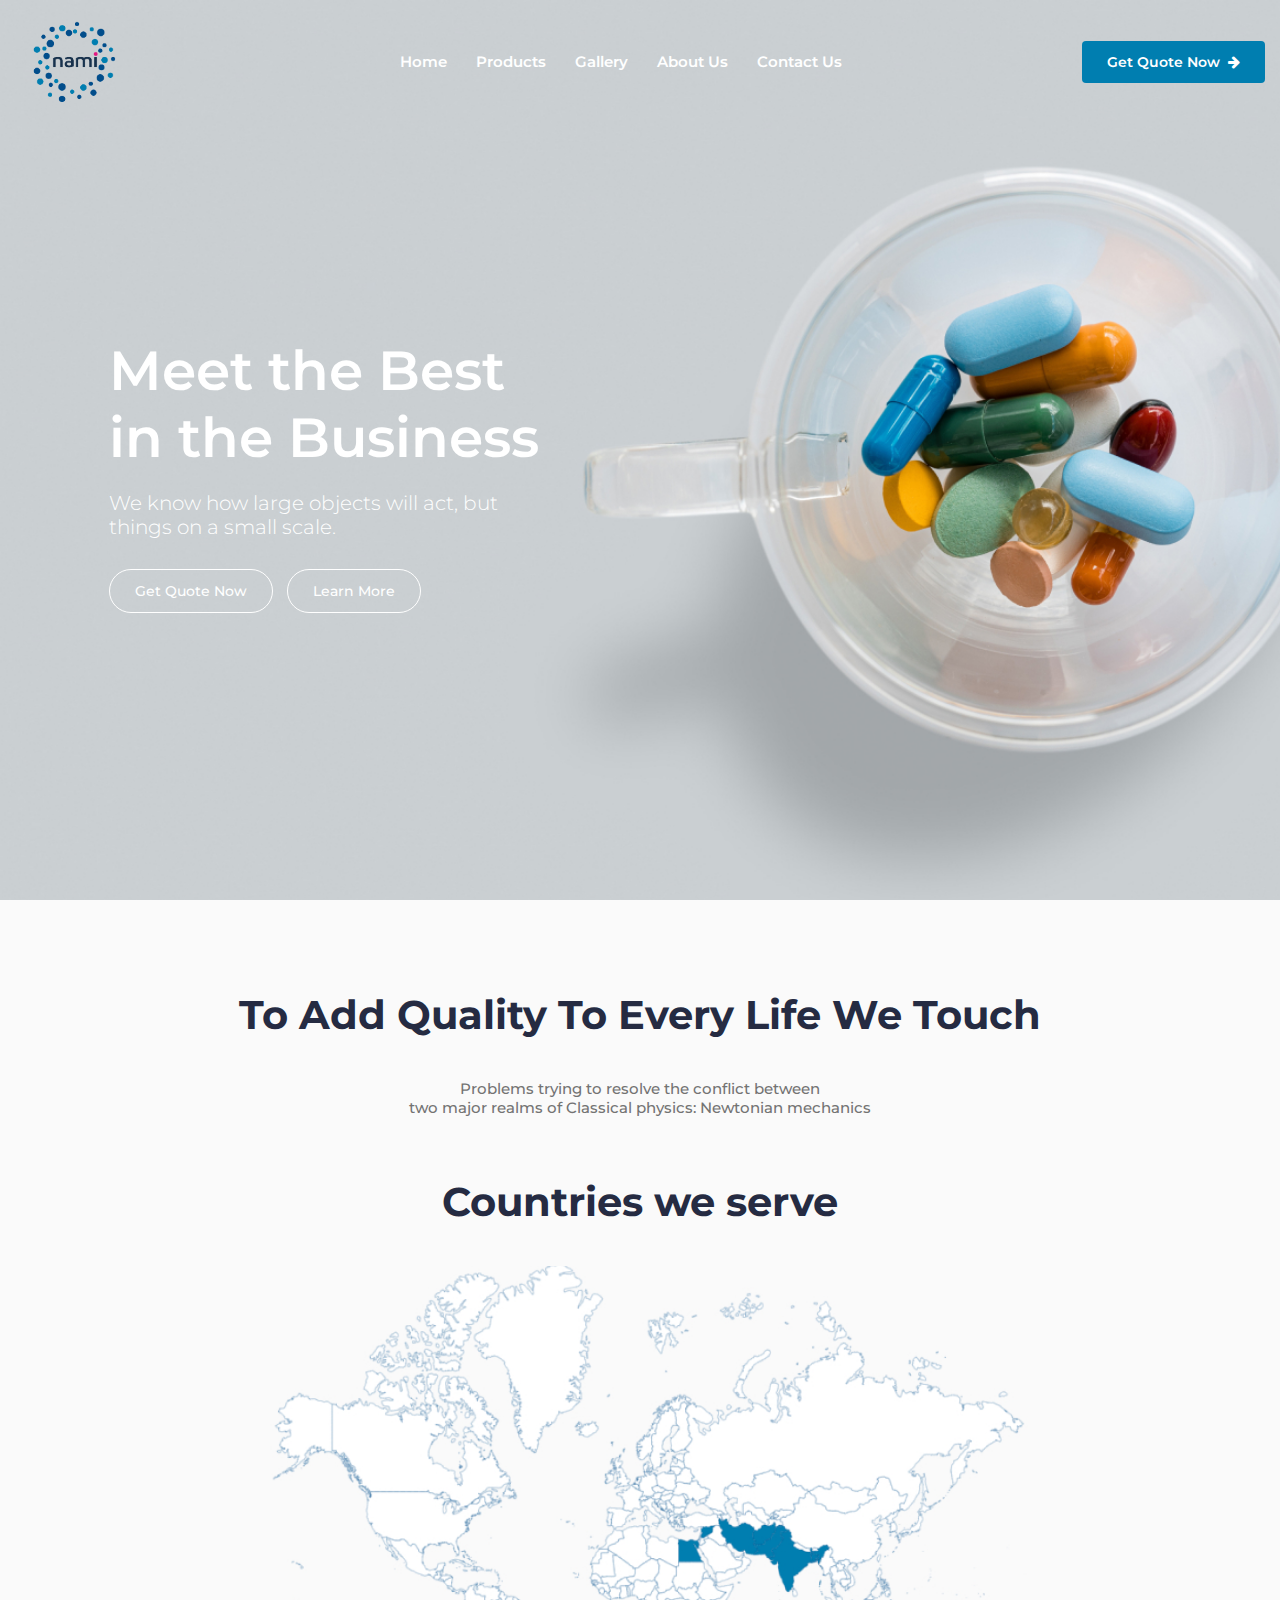
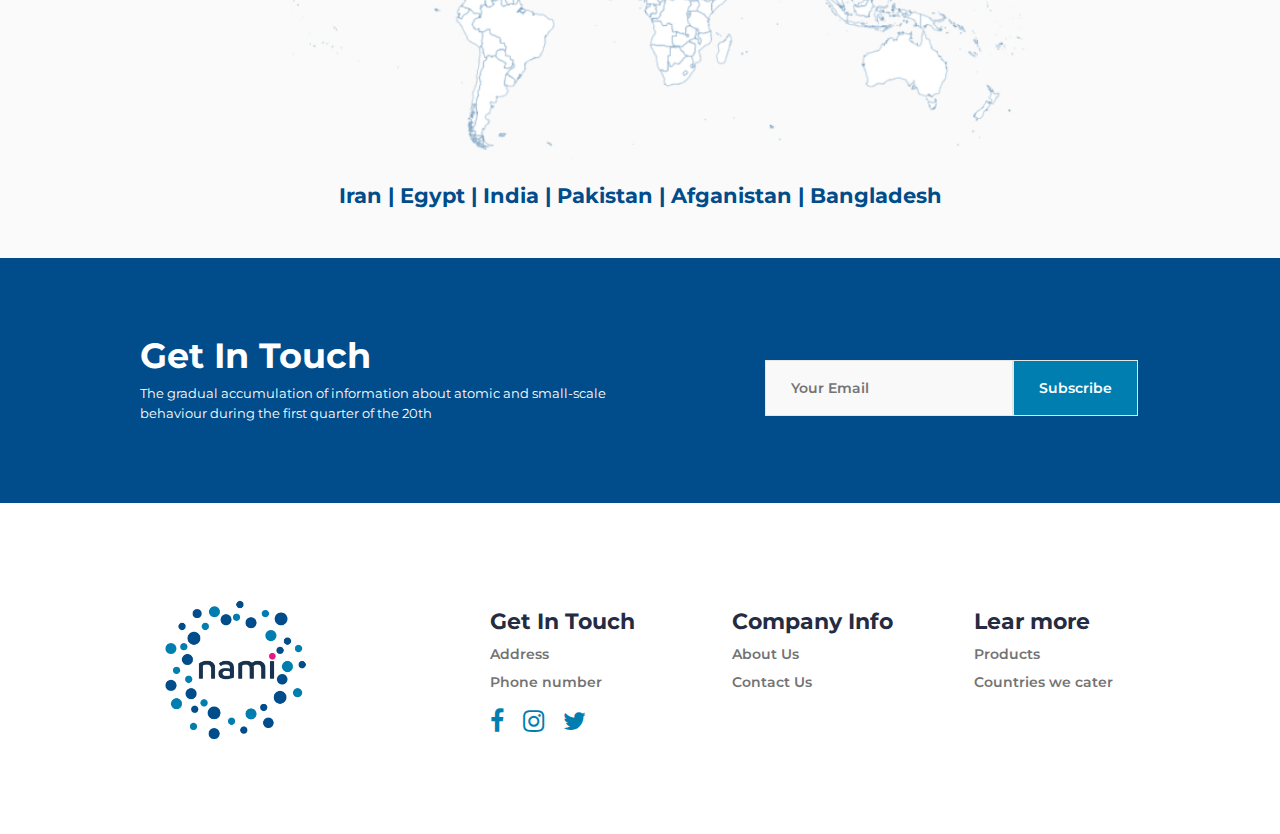
==== commit 28c1e714: "Location" ====
--- a/index.html
+++ b/index.html
@@ -76,7 +76,9 @@
                   <h3>The gradual accumulation of information about atomic and small-scale behaviour during the first quarter of the 20th </h3>
                </div>
                <div class="button">
-                  <input type="email" placeholder="Your Email"><a href="">Subscribe</a>
+				  <form action="suscribe.php" method="post">
+                  	<input type="email" name="email" placeholder="Your Email"><a href="">Subscribe</a>
+				  </form>
                </div>
             </div>
          </div>
--- a/style.css
+++ b/style.css
@@ -1168,7 +1168,7 @@
 	text-align: center;
 }
 
-input[type=email],
+.reach form input[type=email],
 select {
 	width: 100%;
 	padding: 10px 20px;
@@ -1180,7 +1180,7 @@
 	box-shadow: 0 0 10px #dbd7d7;
 }
 
-input[type=text],
+.reach form input[type=text],
 select {
 	width: 100%;
 	padding: 10px 20px;
@@ -1192,7 +1192,7 @@
 	border: none;
 }
 
-textarea {
+.reach form textarea {
 	width: 100%;
 	padding: 10px 20px;
 	margin: 10px 0;
